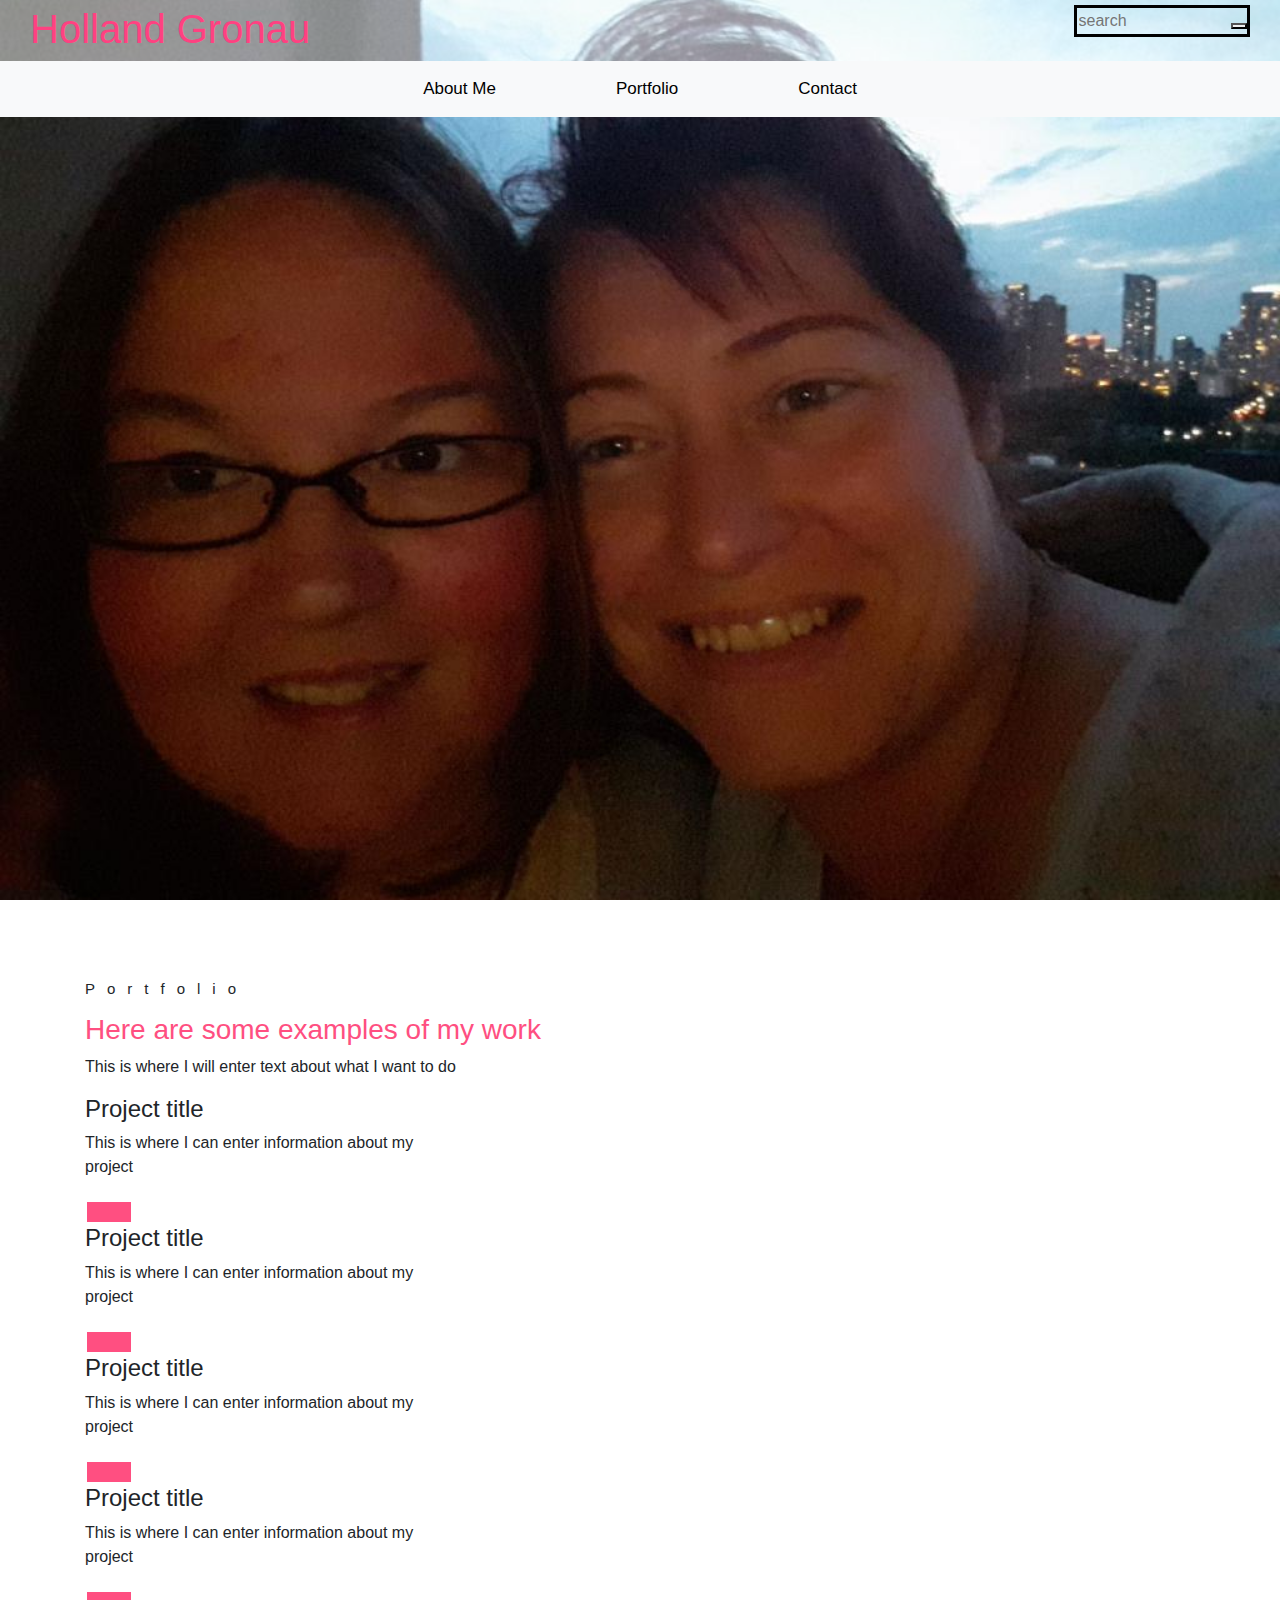
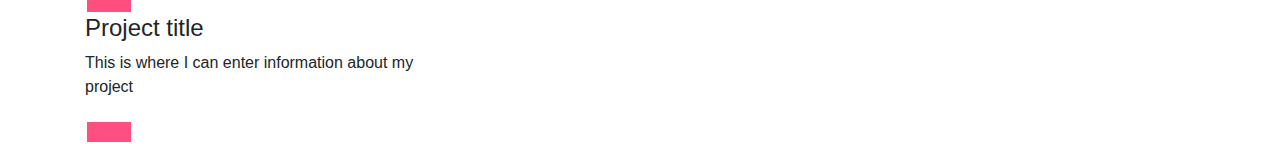
==== index.html @ 2a75874a "Day one of coding" ====
<!DOCTYPE html>
<html>
<head>
    <meta charset="UTF-8">
    <meta name="viewport" content="width=device-width, initial-scale=1.0">
    <title>Holland Gronau</title>
    <link rel="reset" href="/assets/css/reset.css">
    <link rel="stylesheet" href="https://stackpath.bootstrapcdn.com/bootstrap/4.3.1/css/bootstrap.min.css" integrity="sha384-ggOyR0iXCbMQv3Xipma34MD+dH/1fQ784/j6cY/iJTQUOhcWr7x9JvoRxT2MZw1T" crossorigin="anonymous">
    <link rel="stylesheet" href="https://use.fontawesome.com/releases/v5.7.2/css/all.css" integrity="sha384-fnmOCqbTlWIlj8LyTjo7mOUStjsKC4pOpQbqyi7RrhN7udi9RwhKkMHpvLbHG9Sr" crossorigin="anonymous">
    <link rel="stylesheet" href="./assets/css/style.css">
    <!-- <link rel="stylesheet" href="./assets/css/flexslider.css"> -->
</head>
<body>
    <div class="banner">
        <header>
            <div class="hat">
                <h1><i class="fas fa-graduation-cap"></i><span class="title-color">Holland Gronau</span></h1>
            </div>
            <div class="search_my">
                    <form>
                        <input type="search" class="search1" placeholder="search">
                        <button class="button1" type="submit"><i class="fas fa-search"></i></button>
                    </form>
            </div>
<!-- Clear Fix for search bar -->
            <div class="clearfix"></div>
        </header>
        <div class="nav1">
        <nav class="navbar navbar-expand-lg navbar-light bg-light">
                
                <button class="navbar-toggler" type="button" data-toggle="collapse" data-target="#navbarSupportedContent" aria-controls="navbarSupportedContent" aria-expanded="false" aria-label="Toggle navigation">
                  <span class="navbar-toggler-icon"></span>
                </button>
              
            <div class="collapse navbar-collapse" id="navbarSupportedContent">
                <ul class="navbar-nav m-auto">
                    <li class="nav-item">
                      <a class="nav-link" href="#">About Me</a>
                    </li>
                    <li class="nav-item">
                        <a class="nav-link" href="#">Portfolio</a>
                    </li>
                    <li class="nav-item">
                        <a class="nav-link" href="#">Contact</a>
                    </li>
                </ul> 
            </div>
        </nav>
    </div>
<!-- Flexslider Plug-in -->
        <!-- <div class="container slider">
            <div class="flexslider">
                <ul class="slides">
                    <li class="flex-caption">
                        <p>This is my example caption 1</p>
                        <button type="button" class="more-btn" data-toggle="modal" data-target="#exampleModal">
                                Launch demo modal
                        </button>
                    </li>
                    <li class="flex-caption">
                        <p>This is my example caption 2</p>
                        <button type="button" class="more-btn" data-toggle="modal" data-target="#exampleModal">
                                Launch demo modal
                        </button>
                    </li>
                    <li class="flex-caption">
                        <p>This is my example caption 3</p>
                        <button type="button" class="more-btn" data-toggle="modal" data-target="#exampleModal">
                                Launch demo modal
                        </button>
                    </li>
                </ul>
            </div> -->
<!-- Models -->
    <!-- <div class="modal fade" id="exampleModal" tabindex="-1" role="dialog" aria-labelledby="exampleModalLabel" aria-hidden="true">
        <div class="modal-dialog" role="document">
          <div class="modal-content">
            <div class="modal-header">
              <h5 class="modal-title" id="exampleModalLabel">My modal</h5>
                <span aria-hidden="true">&times;</span>
              </button>
            </div>
                <div class="modal-body">
                    <img class="modal-image" src="./assets/photos/skyline.jpg" height="80px", width="80px">
                </div>
            </div>
          </div>
        </div>
      </div> -->
    </div>

    <div class="container">
        <div class="portfolio">
            <h1>Portfolio</h1>            
            <h3>Here are some examples of my work</h3>
            <p<>This is where I will enter text about what I want to do</p>

            <div class="row">
                <div class="col-md-4 crl1 about_grid">
                    <h4>Project title</h4>
                    <p>This is where I can enter information about my project</p>
                    <button type="button" class="more-btn" data-toggle="modal" data-target="#exampleModal"></button>
                </div>
            </div>

            <div class="row">
                    <div class="col-md-4 crl1 about_grid">
                        <h4>Project title</h4>
                        <p>This is where I can enter information about my project</p>
                        <button type="button" class="more-btn" data-toggle="modal" data-target="#exampleModal"></button>
                    </div>
                </div>

                <div class="row">
                        <div class="col-md-4 crl1 about_grid">
                            <h4>Project title</h4>
                            <p>This is where I can enter information about my project</p>
                            <button type="button" class="more-btn" data-toggle="modal" data-target="#exampleModal"></button>
                        </div>
                    </div>

                    <div class="row">
                            <div class="col-md-4 crl1 about_grid">
                                <h4>Project title</h4>
                                <p>This is where I can enter information about my project</p>
                                <button type="button" class="more-btn" data-toggle="modal" data-target="#exampleModal"></button>
                            </div>
                        </div>

                        <div class="row">
                                <div class="col-md-4 crl1 about_grid">
                                    <h4>Project title</h4>
                                    <p>This is where I can enter information about my project</p>
                                    <button type="button" class="more-btn" data-toggle="modal" data-target="#exampleModal"></button>
                                </div>
                            </div>
        </div>
    </div>

    </div>
    <script type="text/javascript" src="https://cdnjs.cloudflare.com/ajax/libs/jquery/3.2.1/jquery.min.js"></script>
    <script src="https://code.jquery.com/jquery-3.2.1.slim.min.js" integrity="sha384-KJ3o2DKtIkvYIK3UENzmM7KCkRr/rE9/Qpg6aAZGJwFDMVNA/GpGFF93hXpG5KkN" crossorigin="anonymous"></script>
    <script src="https://cdnjs.cloudflare.com/ajax/libs/popper.js/1.12.9/umd/popper.min.js" integrity="sha384-ApNbgh9B+Y1QKtv3Rn7W3mgPxhU9K/ScQsAP7hUibX39j7fakFPskvXusvfa0b4Q" crossorigin="anonymous"></script>
    <script src="https://maxcdn.bootstrapcdn.com/bootstrap/4.0.0/js/bootstrap.min.js" integrity="sha384-JZR6Spejh4U02d8jOt6vLEHfe/JQGiRRSQQxSfFWpi1MquVdAyjUar5+76PVCmYl" crossorigin="anonymous"></script>
    <script src="./assets/js/jquery.flexslider.js"></script>
    <script>
        // Slider
    // $(function(){
    //     SyntaxHighlighter.all();
    // });
    // $(window).load(function(){
    //     $('.flexslider').flexslider({
    //         animation: "slide",
    //         start: function(slider){
    //             $('body').removeClass('loading');
    //         }
    //     });
    // });
    </script>
</body>
</html>
---- assets/css/style.css ----
/* Professional Portfolio */
body {
    margin: 0;
    padding:0;
}
.banner {
    background: url(../photos/backgroundMe.jpg) no-repeat center;
    background-size: cover;
    height: 100vh;
    color: white;
    position: relative;
}
header {
    padding: 5px 30px 0px;
    background-color: rgb(255,255,255,0.5);
}
.hat {
    float: left;
    display: inline-block;
}
.title-color {
    color: #ff4181;
}
.search_my {
    float: right;
    border: 3px black solid;
}
.search1 {
    border: none;
    background-color: none;
    width: 150px;
    background-color: transparent;
}
.button {
    color: white;
    background-color:black;
    border: none;
    height: 40px;
    width: 40px;
}
.nav1 {
    background-color: #f8f9fa;
}
.navbar {
    padding: 0px;
}
.navbar-nav li {
    z-index: 1;
}
.navbar-nav li a{
    font-size: 17px;
    padding: 15px 60px!important;
}
.navbar-nav li a:hover {
    border-right: 3px solid #ff4f81;
    border-left: 3px solid #ff4f81;
    transition: 0.5s all;
}
.navbar-light .navbar-nav .nav-link {
    color: black;
}
/* .slider {
    position: absolute;
    top: 50%;
    left: 50%;
    transform: translate(-50%, -50%);
}
.flex-caption {
    padding: 2%;
    left: 0;
    color: white;
    font-size: 20px;
    text-align: center;
} */
.more-btn {
    font-size: 14px;
    color: white;
    font-weight: 600;
    text-decoration: none;
    text-transform: uppercase;
    letter-spacing: 2px;
    background: #ff4f81;
    padding: 10px 22px;
    border: 2px solid white;
}
.more-btn:hover {
    color: black;
    background: white;

}
/* .model-body img {
    width: 100%;
} */
.portfolio {
    margin-top: 80px;
}
.portfolio h1 {
    letter-spacing: 12px;
    margin-bottom: 15px;
    font-size: 15px;
}
.portfolio h3 {
    color: #ff4f81;
}
@media(max-width: 1200px) {
    .navbar-nav li {
        font-size: 15px;
    }
}
@media(max-width: 992px) {
    .navbar-toggler {
        margin: 10px 0px 10px 30px;
        background-color: #ff4f81;
    }
    .navbar-toggler:hover, .navbar-toggler:focus {
        background-color: white;
        border-color: #ff4f81;
    }
    .navbar-light {
        background-color: white; 
    }
    .navbar-nav li a {
        text-align: center;
        background-color: aliceblue;
    }
    .navbar-nav li a:hover {
        background-color: #ff4f81;
    }
}
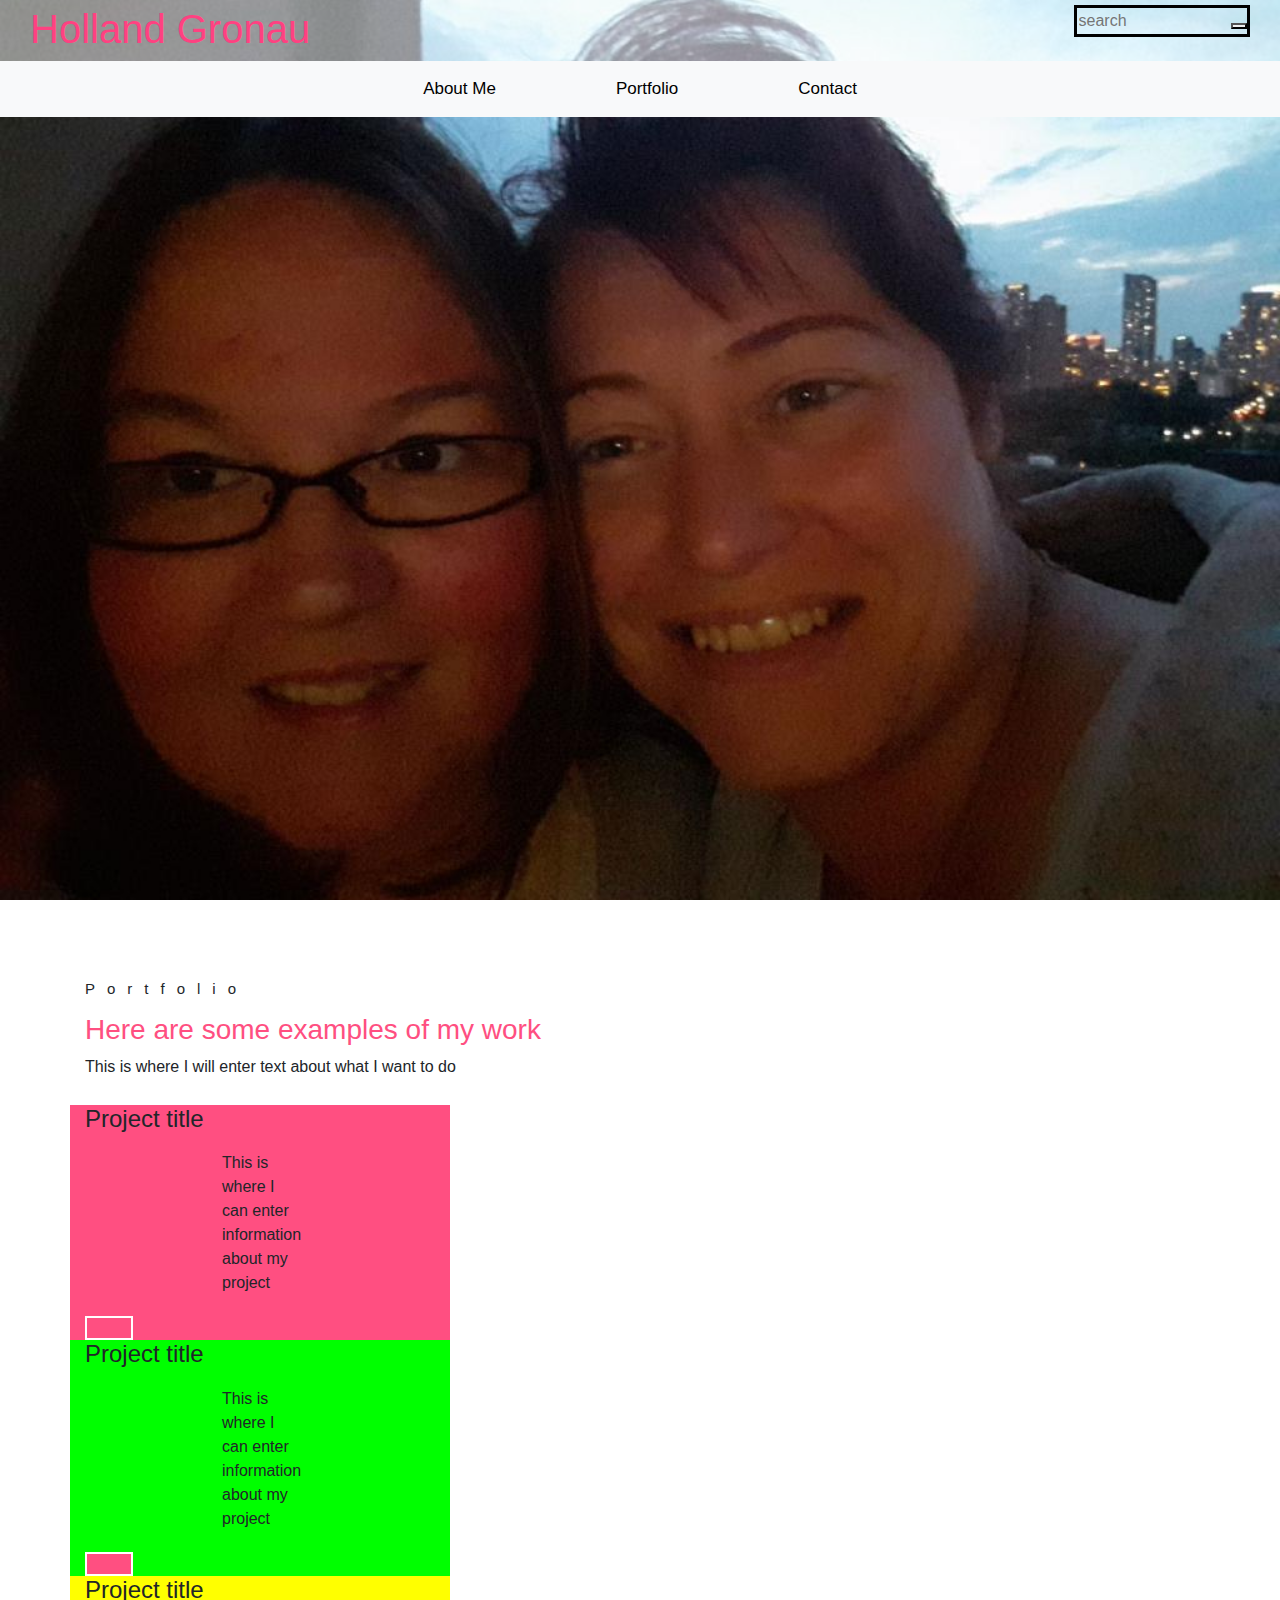
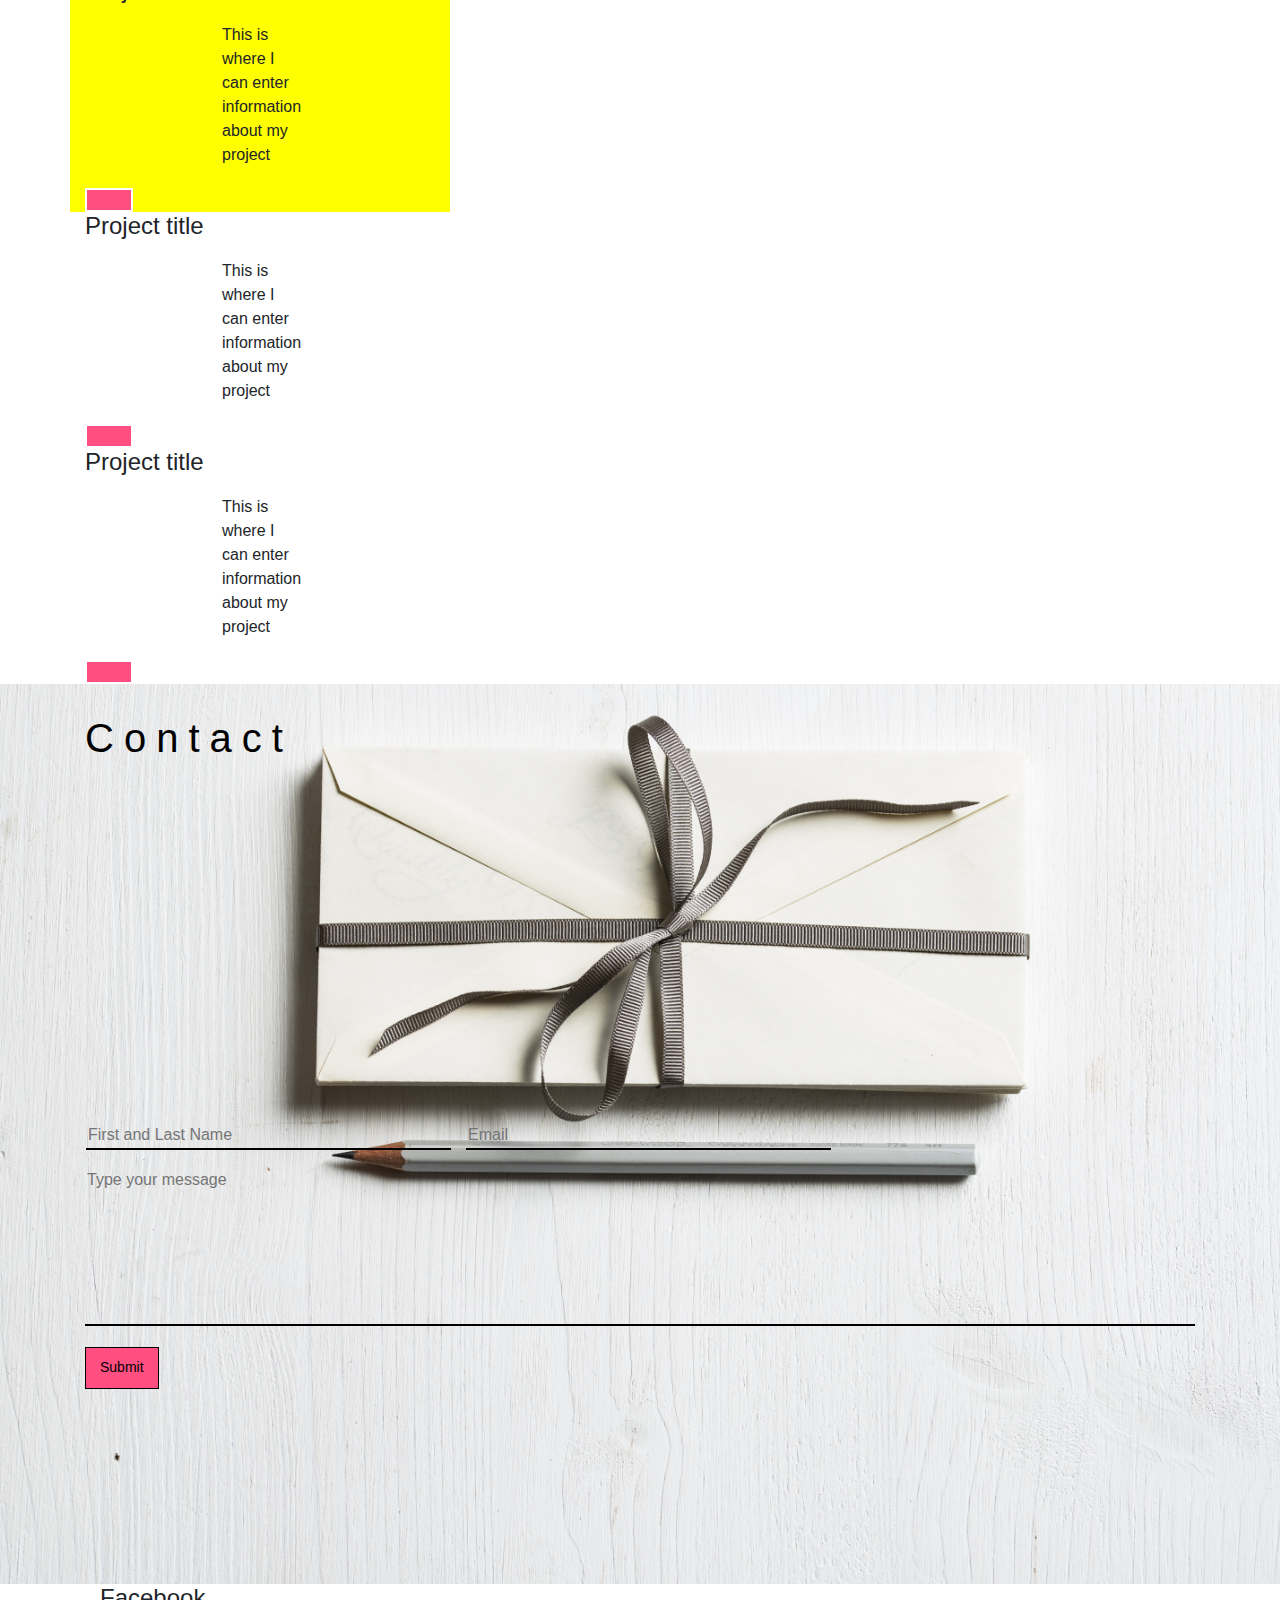
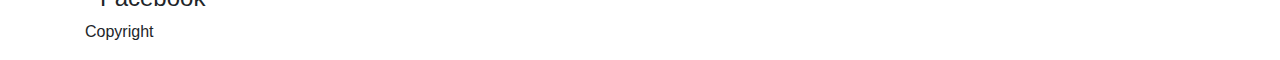
==== commit 4dc94044: "Changes made to HTML, CSS and other files." ====
--- a/index.html
+++ b/index.html
@@ -8,10 +8,9 @@
     <link rel="stylesheet" href="https://stackpath.bootstrapcdn.com/bootstrap/4.3.1/css/bootstrap.min.css" integrity="sha384-ggOyR0iXCbMQv3Xipma34MD+dH/1fQ784/j6cY/iJTQUOhcWr7x9JvoRxT2MZw1T" crossorigin="anonymous">
     <link rel="stylesheet" href="https://use.fontawesome.com/releases/v5.7.2/css/all.css" integrity="sha384-fnmOCqbTlWIlj8LyTjo7mOUStjsKC4pOpQbqyi7RrhN7udi9RwhKkMHpvLbHG9Sr" crossorigin="anonymous">
     <link rel="stylesheet" href="./assets/css/style.css">
-    <!-- <link rel="stylesheet" href="./assets/css/flexslider.css"> -->
 </head>
 <body>
-    <div class="banner">
+    <div class="banner" id="about">
         <header>
             <div class="hat">
                 <h1><i class="fas fa-graduation-cap"></i><span class="title-color">Holland Gronau</span></h1>
@@ -35,62 +34,23 @@
             <div class="collapse navbar-collapse" id="navbarSupportedContent">
                 <ul class="navbar-nav m-auto">
                     <li class="nav-item">
-                      <a class="nav-link" href="#">About Me</a>
+                      <a class="nav-link" href="#about">About Me</a>
                     </li>
                     <li class="nav-item">
-                        <a class="nav-link" href="#">Portfolio</a>
+                        <a class="nav-link" href="#portfolio">Portfolio</a>
                     </li>
                     <li class="nav-item">
-                        <a class="nav-link" href="#">Contact</a>
+                        <a class="nav-link" href="#contact">Contact</a>
                     </li>
                 </ul> 
             </div>
         </nav>
     </div>
-<!-- Flexslider Plug-in -->
-        <!-- <div class="container slider">
-            <div class="flexslider">
-                <ul class="slides">
-                    <li class="flex-caption">
-                        <p>This is my example caption 1</p>
-                        <button type="button" class="more-btn" data-toggle="modal" data-target="#exampleModal">
-                                Launch demo modal
-                        </button>
-                    </li>
-                    <li class="flex-caption">
-                        <p>This is my example caption 2</p>
-                        <button type="button" class="more-btn" data-toggle="modal" data-target="#exampleModal">
-                                Launch demo modal
-                        </button>
-                    </li>
-                    <li class="flex-caption">
-                        <p>This is my example caption 3</p>
-                        <button type="button" class="more-btn" data-toggle="modal" data-target="#exampleModal">
-                                Launch demo modal
-                        </button>
-                    </li>
-                </ul>
-            </div> -->
-<!-- Models -->
-    <!-- <div class="modal fade" id="exampleModal" tabindex="-1" role="dialog" aria-labelledby="exampleModalLabel" aria-hidden="true">
-        <div class="modal-dialog" role="document">
-          <div class="modal-content">
-            <div class="modal-header">
-              <h5 class="modal-title" id="exampleModalLabel">My modal</h5>
-                <span aria-hidden="true">&times;</span>
-              </button>
-            </div>
-                <div class="modal-body">
-                    <img class="modal-image" src="./assets/photos/skyline.jpg" height="80px", width="80px">
-                </div>
-            </div>
-          </div>
-        </div>
-      </div> -->
+
     </div>
 
     <div class="container">
-        <div class="portfolio">
+        <div class="portfolio" id="portfolio">
             <h1>Portfolio</h1>            
             <h3>Here are some examples of my work</h3>
             <p<>This is where I will enter text about what I want to do</p>
@@ -104,7 +64,7 @@
             </div>
 
             <div class="row">
-                    <div class="col-md-4 crl1 about_grid">
+                    <div class="col-md-4 crl2 about_grid">
                         <h4>Project title</h4>
                         <p>This is where I can enter information about my project</p>
                         <button type="button" class="more-btn" data-toggle="modal" data-target="#exampleModal"></button>
@@ -112,7 +72,7 @@
                 </div>
 
                 <div class="row">
-                        <div class="col-md-4 crl1 about_grid">
+                        <div class="col-md-4 crl3 about_grid">
                             <h4>Project title</h4>
                             <p>This is where I can enter information about my project</p>
                             <button type="button" class="more-btn" data-toggle="modal" data-target="#exampleModal"></button>
@@ -120,7 +80,7 @@
                     </div>
 
                     <div class="row">
-                            <div class="col-md-4 crl1 about_grid">
+                            <div class="col-md-4 crl4 about_grid">
                                 <h4>Project title</h4>
                                 <p>This is where I can enter information about my project</p>
                                 <button type="button" class="more-btn" data-toggle="modal" data-target="#exampleModal"></button>
@@ -128,7 +88,7 @@
                         </div>
 
                         <div class="row">
-                                <div class="col-md-4 crl1 about_grid">
+                                <div class="col-md-4 crl5 about_grid">
                                     <h4>Project title</h4>
                                     <p>This is where I can enter information about my project</p>
                                     <button type="button" class="more-btn" data-toggle="modal" data-target="#exampleModal"></button>
@@ -136,26 +96,79 @@
                             </div>
         </div>
     </div>
+ </div>
 
+ <div class="inform" id="contact">
+    <div class="container">
+        <h1>Contact</h1>
+        <div class="inform_form">
+            <form action="#" method="post">
+                <div class="row">
+                    
+                    <div class="col-sm-4 col-md-4 form-left">
+                        <input type="text" name="name" placeholder="First and Last Name" required="">
+                    </div>
+                    
+                    <div class="col-sm-4 col-md-4 form-left">
+                        <input type="email" name="email" placeholder="Email" required="">
+                    </div>
+                    
+                </div>
+                <!-- <div class="clearfix">     -->
+                </div>
+                <textarea name="message" placeholder="Type your message" required=""></textarea>
+                <input type="submit" value="Submit">
+            </form>
+        </div>
     </div>
+ </div>
+ <footer>
+     <div class="container">
+         <div class="row">
+             <div class="col-md-4 three-col">
+                    
+                 <div class="col-md-4 mid-row">
+                     <h4>Facebook</h4>
+                     <a href="#"><i class="fab fa-facebook-f"></i></a>
+                     <!-- <a href="#"><i class="fas fa-facebook-f"></i></a>
+                     <a href="#"><i class="fas fa-facebook-f"></i></a> -->
+                 </div>
+                 <p>Copyright</p>
+                 
+         </div>
+     </div>
+ </footer>
+ <a href="#" id="back-to-top" title="Back to top"></a>
+ 
     <script type="text/javascript" src="https://cdnjs.cloudflare.com/ajax/libs/jquery/3.2.1/jquery.min.js"></script>
+    <script>
+    $(window).load(function(){
+        if ($('#back-to-top').length) {
+            var scrollTrigger = 100,
+            backToTop = function () {
+                var scrollTop = $(window).scrollTop();
+                if (scrollTop > scrollTrigger) {
+                    $('back-to-top').addClass('show');
+                } else {
+                    $('#back-to-top').removeClass('show');
+                }
+            };
+            backToTop();
+            $(window).on('scroll', function () {
+                backToTop();
+            });
+            $('#back-to-top').on('click', function(e) {
+                e.preventDefault();
+                $('html,body').animate({
+                    scrollTop: 0
+                }, 700);
+            });
+    }
+    });
+    </script>
     <script src="https://code.jquery.com/jquery-3.2.1.slim.min.js" integrity="sha384-KJ3o2DKtIkvYIK3UENzmM7KCkRr/rE9/Qpg6aAZGJwFDMVNA/GpGFF93hXpG5KkN" crossorigin="anonymous"></script>
     <script src="https://cdnjs.cloudflare.com/ajax/libs/popper.js/1.12.9/umd/popper.min.js" integrity="sha384-ApNbgh9B+Y1QKtv3Rn7W3mgPxhU9K/ScQsAP7hUibX39j7fakFPskvXusvfa0b4Q" crossorigin="anonymous"></script>
     <script src="https://maxcdn.bootstrapcdn.com/bootstrap/4.0.0/js/bootstrap.min.js" integrity="sha384-JZR6Spejh4U02d8jOt6vLEHfe/JQGiRRSQQxSfFWpi1MquVdAyjUar5+76PVCmYl" crossorigin="anonymous"></script>
-    <script src="./assets/js/jquery.flexslider.js"></script>
-    <script>
-        // Slider
-    // $(function(){
-    //     SyntaxHighlighter.all();
-    // });
-    // $(window).load(function(){
-    //     $('.flexslider').flexslider({
-    //         animation: "slide",
-    //         start: function(slider){
-    //             $('body').removeClass('loading');
-    //         }
-    //     });
-    // });
-    </script>
+    
 </body>
 </html>--- a/assets/css/style.css
+++ b/assets/css/style.css
@@ -88,9 +88,6 @@
     background: white;
 
 }
-/* .model-body img {
-    width: 100%;
-} */
 .portfolio {
     margin-top: 80px;
 }
@@ -102,6 +99,120 @@
 .portfolio h3 {
     color: #ff4f81;
 }
+.portfolio p {
+    padding: 10px 137px 0px;
+}
+.crl1 {
+    background-color: #ff4f81;
+}
+.crl2 {
+    background-color: #00ff00;
+}
+.crl3 {
+    background-color: yellow;
+}
+.portfolio_grid {
+    text-align: center;
+    padding: 30px;
+    transition: 0.5s all;
+}
+.portfolio_grid h4 {
+    color: #ff4f81;
+}
+.portfolio_grid p {
+    padding:0px;
+    color: black;
+    margin-bottom: 25px;
+}
+.portfolio_grid:hover {
+    box-shadow: 2px 15px 70px 2px rbg(0,0,0, 0.75);
+}
+.inform {
+    background: url(../photos/contact.jpg) 0px 0px;
+    height: 100vh;
+    background-size: cover;
+    padding-top: 30px;
+    padding-bottom: 30px;
+    color: black;
+}
+.inform h1 {
+    color: black;
+    letter-spacing: 10px;
+    text-align: left;
+}
+.inform_form {
+    width: 100%;
+    margin: 0 auto;
+    text-align: center;
+}
+.form-left {
+    padding-left: 0px;
+}
+.inform input[type="text"], input[type="email"] {
+    resize: none;
+    width: 100%;
+    color: black;
+    background: none;
+    outline: none;
+    font-size: 1em;
+    margin-top: 22rem;
+    margin-left: 1em;
+    margin-bottom: 1em;
+    border: none;
+    border-bottom: solid 2px black;
+    transition: all 0.5s ease-in-out;
+}
+.inform textarea {
+    resize: none;
+    width: 100%;
+    color: black;
+    background: none;
+    outline: none;
+    font-size: 1em;
+    padding: 0.6em, 1em;
+    min-height: 10em;
+    border: none;
+    border-bottom: solid 2px black;
+    transition: all 0.5s ease-in-out;
+}
+.inform input[type="submit"] {
+    outline: none;
+    color: black;
+    padding: 0.7em 1em;
+    font-size: 14px;
+    margin: 1em 0 0 0;
+    border: 1px solid black;
+    background: #ff4f81;
+    transition: 0.5s all;
+    
+}
+.inform input[type="submit"]:hover {
+    background: none;
+    color: black;
+    border: 1px solid black;
+}
+.inform input[type="text"]:hover, .inform input[type="text"]:focus, .inform input[type="email"]:hover, .inform input[type="email"]:focus, .inform textarea:hover, .inform textarea:focus {
+    border-color: #ff4f81;
+}
+#back-to-top {
+    position: fixed;
+    bottom: 40px;
+    right: 40px;
+    z-index: 9999;
+    width: 40px;
+    height: 40px;
+    text-align: center;
+    background: url(../photos/back.png) no-repeat 0px 0px;
+    color: #444;
+    cursor: pointer;
+    border: none;
+    text-decoration: none;
+    background-size: 40px;
+    opacity: 0;
+}
+#back-to-top.show {
+    opacity: 1;
+}
 @media(max-width: 1200px) {
     .navbar-nav li {
         font-size: 15px;
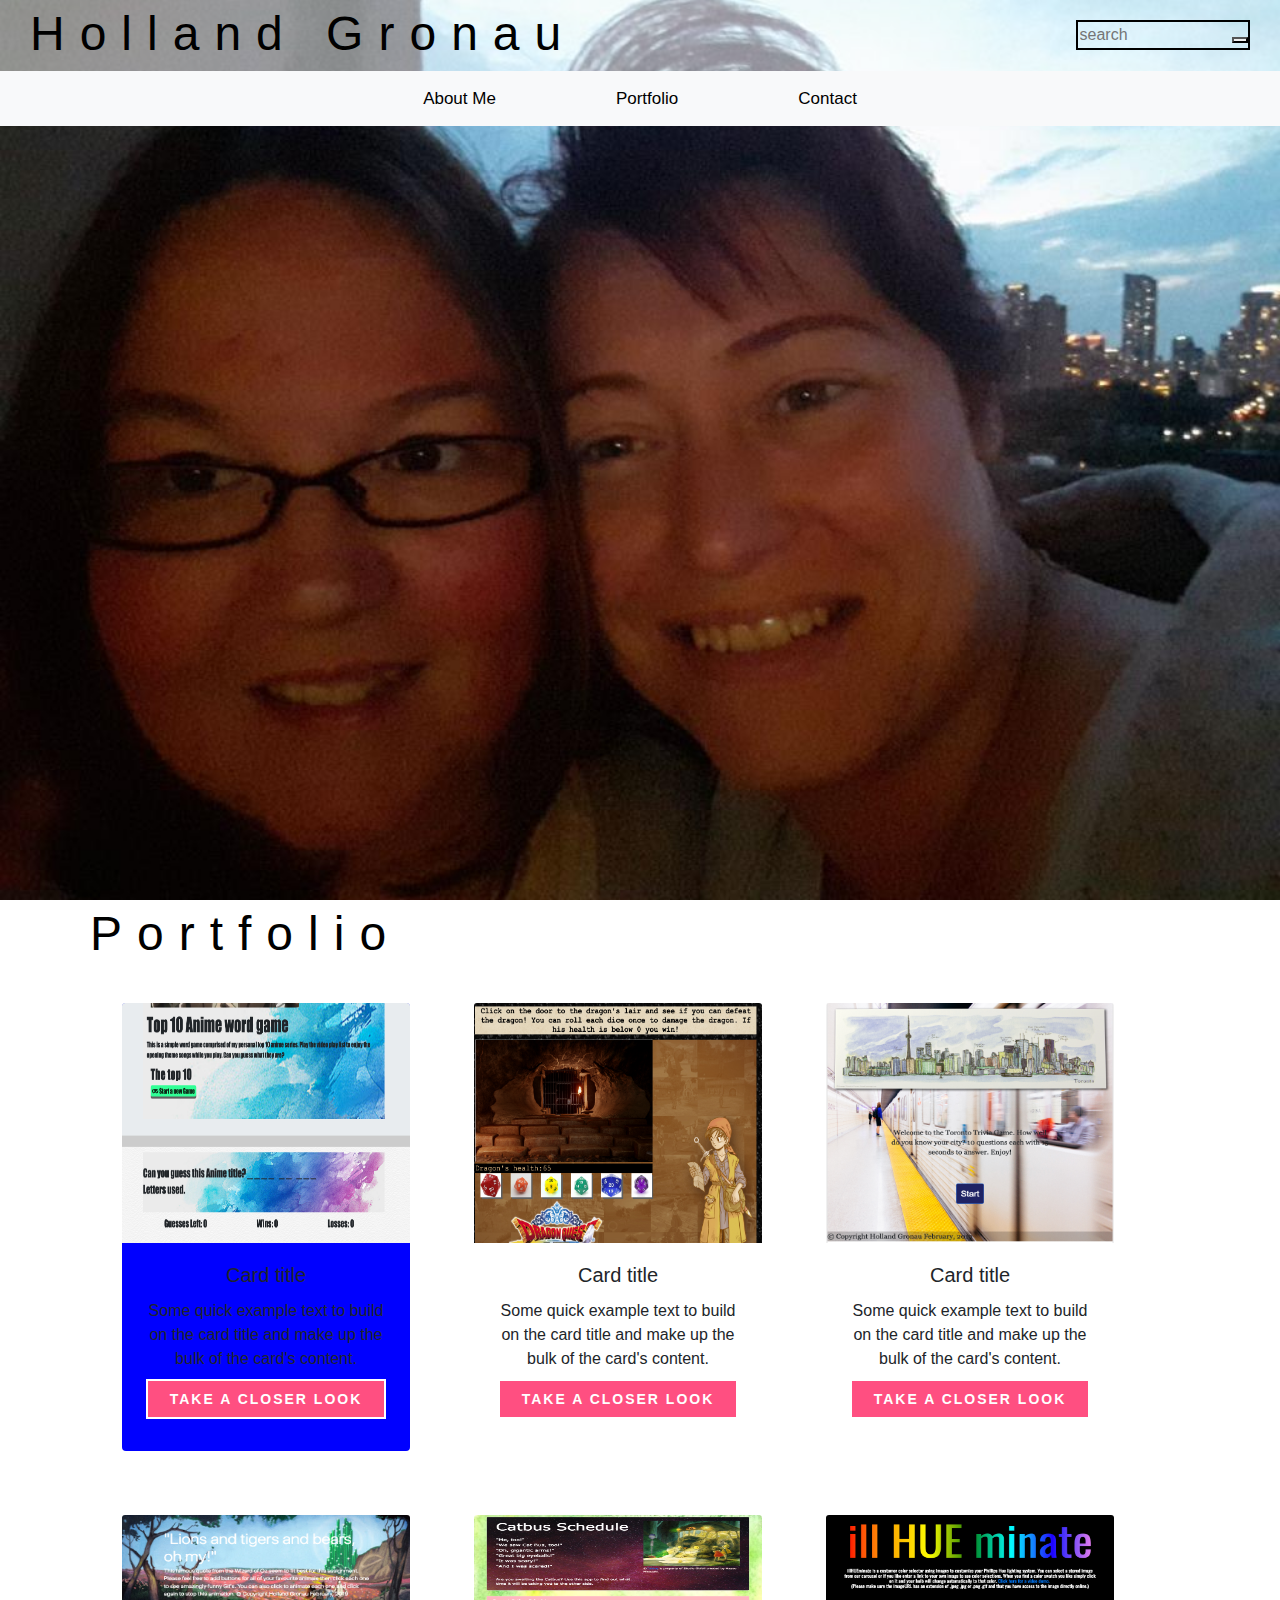
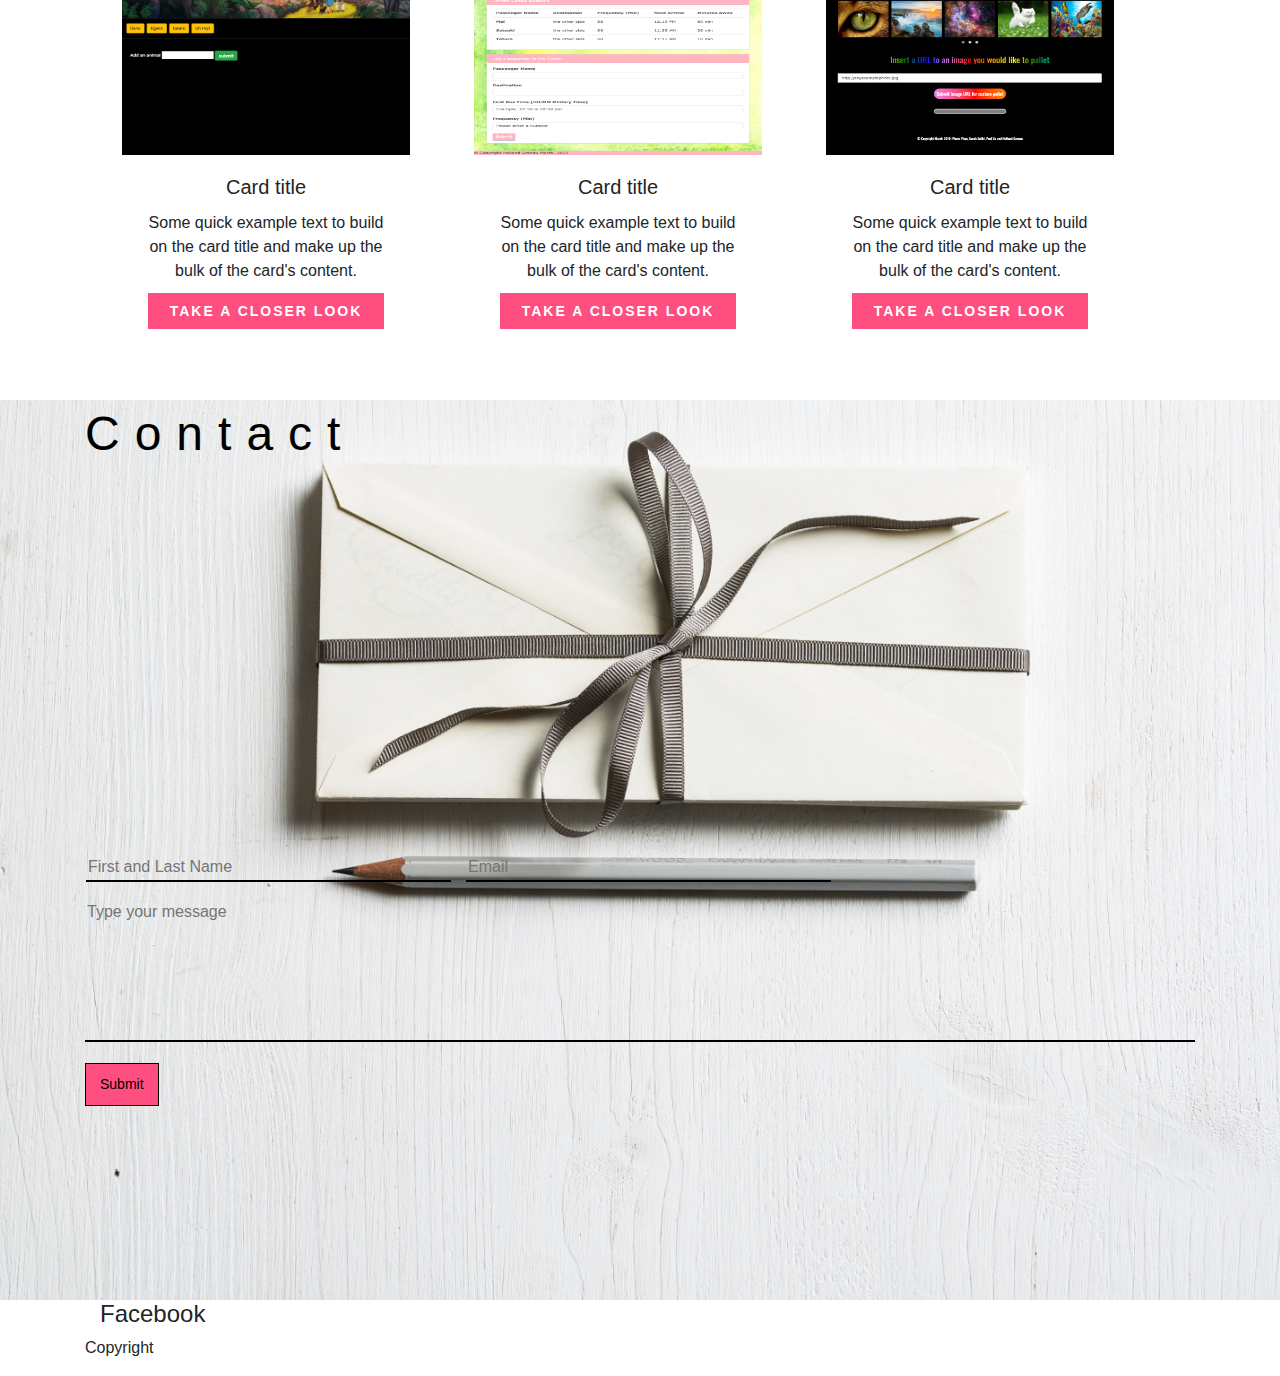
==== commit 87a4d778: "Cards added and style adjustments worked on." ====
--- a/index.html
+++ b/index.html
@@ -10,31 +10,31 @@
     <link rel="stylesheet" href="./assets/css/style.css">
 </head>
 <body>
-    <div class="banner" id="about">
+<!-- Navigation -->
+<div class="banner" id="about">
         <header>
-            <div class="hat">
-                <h1><i class="fas fa-graduation-cap"></i><span class="title-color">Holland Gronau</span></h1>
+            <div class="title">
+              <h1 class="section">Holland Gronau</h1>
             </div>
             <div class="search_my">
-                    <form>
-                        <input type="search" class="search1" placeholder="search">
-                        <button class="button1" type="submit"><i class="fas fa-search"></i></button>
-                    </form>
+                <form>
+                    <input type="search" class="search1" placeholder="search">
+                    <button class="button1" type="submit"><i class="fas fa-search"></i></button>
+                </form>
             </div>
-<!-- Clear Fix for search bar -->
+            <!-- Clear Fix for search bar -->
             <div class="clearfix"></div>
+            <!-- Clear Fix for search bar -->
         </header>
-        <div class="nav1">
+    <div class="nav1">
         <nav class="navbar navbar-expand-lg navbar-light bg-light">
-                
                 <button class="navbar-toggler" type="button" data-toggle="collapse" data-target="#navbarSupportedContent" aria-controls="navbarSupportedContent" aria-expanded="false" aria-label="Toggle navigation">
-                  <span class="navbar-toggler-icon"></span>
+                <span class="navbar-toggler-icon"></span>
                 </button>
-              
             <div class="collapse navbar-collapse" id="navbarSupportedContent">
-                <ul class="navbar-nav m-auto">
+                <ul class="navbar-nav m-auto">    
                     <li class="nav-item">
-                      <a class="nav-link" href="#about">About Me</a>
+                        <a class="nav-link" href="#about">About Me</a>
                     </li>
                     <li class="nav-item">
                         <a class="nav-link" href="#portfolio">Portfolio</a>
@@ -46,61 +46,76 @@
             </div>
         </nav>
     </div>
+</div>
+<!-- Navigation -->
 
-    </div>
+<!-- Portfolio -->
+<div class="container">
+    <div class="portfolio-grid" id="portfolio">
+        <h1 class="section">Portfolio</h1>            
 
-    <div class="container">
-        <div class="portfolio" id="portfolio">
-            <h1>Portfolio</h1>            
-            <h3>Here are some examples of my work</h3>
-            <p<>This is where I will enter text about what I want to do</p>
+        <div class="card" style="width: 18rem;" id="card1">
+            <img src="./assets/photos/wordgame.png" class="card-img-top" alt="...">
+                <div class="card-body">
+                  <h5 class="card-title">Card title</h5>
+                  <p class="card-text">Some quick example text to build on the card title and make up the bulk of the card's content.</p>
+                  <a href="https://otakutoronto.github.io/Word-Game/" class="more-btn">Take a closer look</a>
+                </div>
+        </div>
 
-            <div class="row">
-                <div class="col-md-4 crl1 about_grid">
-                    <h4>Project title</h4>
-                    <p>This is where I can enter information about my project</p>
-                    <button type="button" class="more-btn" data-toggle="modal" data-target="#exampleModal"></button>
+        <div class="card" style="width: 18rem;" id="card2">
+            <img src="./assets/photos/rpggame.png" class="card-img-top" alt="...">
+                <div class="card-body">
+                  <h5 class="card-title">Card title</h5>
+                  <p class="card-text">Some quick example text to build on the card title and make up the bulk of the card's content.</p>
+                  <a href="https://otakutoronto.github.io/unit4game/" class="more-btn">Take a closer look</a>
                 </div>
+        </div>
+
+        <div class="card" style="width: 18rem;" id="card3">
+            <img src="./assets/photos/triviagame.png" class="card-img-top" alt="...">
+                <div class="card-body">
+                  <h5 class="card-title">Card title</h5>
+                  <p class="card-text">Some quick example text to build on the card title and make up the bulk of the card's content.</p>
+                  <a href="https://otakutoronto.github.io/TriviaGame/" class="more-btn">Take a closer look</a>
+                </div>
+        </div>
+
+        <div class="card" style="width: 18rem;" id="card4">
+            <img src="./assets/photos/giftastic.png" class="card-img-top" alt="...">
+                <div class="card-body">
+                  <h5 class="card-title">Card title</h5>
+                  <p class="card-text">Some quick example text to build on the card title and make up the bulk of the card's content.</p>
+                  <a href="https://otakutoronto.github.io/GifTastic/" class="more-btn">Take a closer look</a>
+                </div>
+        </div>
+
+        <div class="card" style="width: 18rem;" id="card5">
+            <img src="./assets/photos/catbus.png" class="card-img-top" alt="...">
+                <div class="card-body">
+                  <h5 class="card-title">Card title</h5>
+                  <p class="card-text">Some quick example text to build on the card title and make up the bulk of the card's content.</p>
+                  <a href="https://otakutoronto.github.io/CatBus/" class="more-btn">Take a closer look</a>
+                </div>
+        </div>
+
+        <div class="card" style="width: 18rem;" id="card6">
+            <img src="./assets/photos/illhueminate.png" class="card-img-top" alt="...">
+                <div class="card-body">
+                  <h5 class="card-title">Card title</h5>
+                  <p class="card-text">Some quick example text to build on the card title and make up the bulk of the card's content.</p>
+                  <a href="https://otakutoronto.github.io/illHUEminate/" class="more-btn">Take a closer look</a>
             </div>
-
-            <div class="row">
-                    <div class="col-md-4 crl2 about_grid">
-                        <h4>Project title</h4>
-                        <p>This is where I can enter information about my project</p>
-                        <button type="button" class="more-btn" data-toggle="modal" data-target="#exampleModal"></button>
-                    </div>
-                </div>
-
-                <div class="row">
-                        <div class="col-md-4 crl3 about_grid">
-                            <h4>Project title</h4>
-                            <p>This is where I can enter information about my project</p>
-                            <button type="button" class="more-btn" data-toggle="modal" data-target="#exampleModal"></button>
-                        </div>
-                    </div>
-
-                    <div class="row">
-                            <div class="col-md-4 crl4 about_grid">
-                                <h4>Project title</h4>
-                                <p>This is where I can enter information about my project</p>
-                                <button type="button" class="more-btn" data-toggle="modal" data-target="#exampleModal"></button>
-                            </div>
-                        </div>
-
-                        <div class="row">
-                                <div class="col-md-4 crl5 about_grid">
-                                    <h4>Project title</h4>
-                                    <p>This is where I can enter information about my project</p>
-                                    <button type="button" class="more-btn" data-toggle="modal" data-target="#exampleModal"></button>
-                                </div>
-                            </div>
         </div>
     </div>
- </div>
+</div>
 
- <div class="inform" id="contact">
+<!-- Portfolio -->
+
+<!-- Contact -->
+<div class="inform" id="contact">
     <div class="container">
-        <h1>Contact</h1>
+        <h1 class="section">Contact</h1>
         <div class="inform_form">
             <form action="#" method="post">
                 <div class="row">
@@ -122,6 +137,9 @@
         </div>
     </div>
  </div>
+ <!-- Contact -->
+
+ <!-- Footer and icons -->
  <footer>
      <div class="container">
          <div class="row">
@@ -139,7 +157,7 @@
      </div>
  </footer>
  <a href="#" id="back-to-top" title="Back to top"></a>
- 
+ <!-- Footer and icons -->
     <script type="text/javascript" src="https://cdnjs.cloudflare.com/ajax/libs/jquery/3.2.1/jquery.min.js"></script>
     <script>
     $(window).load(function(){
--- a/assets/css/style.css
+++ b/assets/css/style.css
@@ -2,6 +2,13 @@
 body {
     margin: 0;
     padding:0;
+}
+.section {
+    color: black;
+    font-size: 3em;
+    letter-spacing: 15px;
+    text-align: left;
+    width: 100%;
 }
 .banner {
     background: url(../photos/backgroundMe.jpg) no-repeat center;
@@ -14,16 +21,14 @@
     padding: 5px 30px 0px;
     background-color: rgb(255,255,255,0.5);
 }
-.hat {
+.title {
     float: left;
-    display: inline-block;
-}
-.title-color {
-    color: #ff4181;
+    display: inline;
 }
 .search_my {
     float: right;
-    border: 3px black solid;
+    margin-top: 15px;
+    border: 2px black solid;
 }
 .search1 {
     border: none;
@@ -59,19 +64,7 @@
 .navbar-light .navbar-nav .nav-link {
     color: black;
 }
-/* .slider {
-    position: absolute;
-    top: 50%;
-    left: 50%;
-    transform: translate(-50%, -50%);
-}
-.flex-caption {
-    padding: 2%;
-    left: 0;
-    color: white;
-    font-size: 20px;
-    text-align: center;
-} */
+/* Navigation Ends */
 .more-btn {
     font-size: 14px;
     color: white;
@@ -86,59 +79,40 @@
 .more-btn:hover {
     color: black;
     background: white;
-
 }
 .portfolio {
     margin-top: 80px;
 }
-.portfolio h1 {
-    letter-spacing: 12px;
-    margin-bottom: 15px;
-    font-size: 15px;
-}
-.portfolio h3 {
-    color: #ff4f81;
-}
-.portfolio p {
-    padding: 10px 137px 0px;
-}
-.crl1 {
-    background-color: #ff4f81;
-}
-.crl2 {
-    background-color: #00ff00;
-}
-.crl3 {
-    background-color: yellow;
-}
-.portfolio_grid {
+.card {
+    height: 28em;
+    border: none;
+    margin: 2em;
+}
+.card-img-top {
+    height: 15em;
+    width: 18em;
+}
+#card1 {
+    background-color: blue;
+}
+.portfolio-grid {
+    display: flex;
+    flex-wrap: wrap;
     text-align: center;
-    padding: 30px;
+    padding: 5px;
     transition: 0.5s all;
 }
-.portfolio_grid h4 {
-    color: #ff4f81;
-}
-.portfolio_grid p {
-    padding:0px;
-    color: black;
-    margin-bottom: 25px;
-}
-.portfolio_grid:hover {
+.portfolio-grid:hover {
     box-shadow: 2px 15px 70px 2px rbg(0,0,0, 0.75);
 }
+/* Portfolio Ends */
 .inform {
     background: url(../photos/contact.jpg) 0px 0px;
     height: 100vh;
     background-size: cover;
-    padding-top: 30px;
+    padding-top: 5px;
     padding-bottom: 30px;
     color: black;
-}
-.inform h1 {
-    color: black;
-    letter-spacing: 10px;
-    text-align: left;
 }
 .inform_form {
     width: 100%;
@@ -155,7 +129,7 @@
     background: none;
     outline: none;
     font-size: 1em;
-    margin-top: 22rem;
+    margin-top: 24rem;
     margin-left: 1em;
     margin-bottom: 1em;
     border: none;
@@ -170,7 +144,7 @@
     outline: none;
     font-size: 1em;
     padding: 0.6em, 1em;
-    min-height: 10em;
+    min-height: 9em;
     border: none;
     border-bottom: solid 2px black;
     transition: all 0.5s ease-in-out;
@@ -184,7 +158,6 @@
     border: 1px solid black;
     background: #ff4f81;
     transition: 0.5s all;
-    
 }
 .inform input[type="submit"]:hover {
     background: none;
@@ -194,6 +167,7 @@
 .inform input[type="text"]:hover, .inform input[type="text"]:focus, .inform input[type="email"]:hover, .inform input[type="email"]:focus, .inform textarea:hover, .inform textarea:focus {
     border-color: #ff4f81;
 }
+/* Contact ends */
 #back-to-top {
     position: fixed;
     bottom: 40px;
@@ -213,6 +187,7 @@
 #back-to-top.show {
     opacity: 1;
 }
+/* Footer Endes */
 @media(max-width: 1200px) {
     .navbar-nav li {
         font-size: 15px;
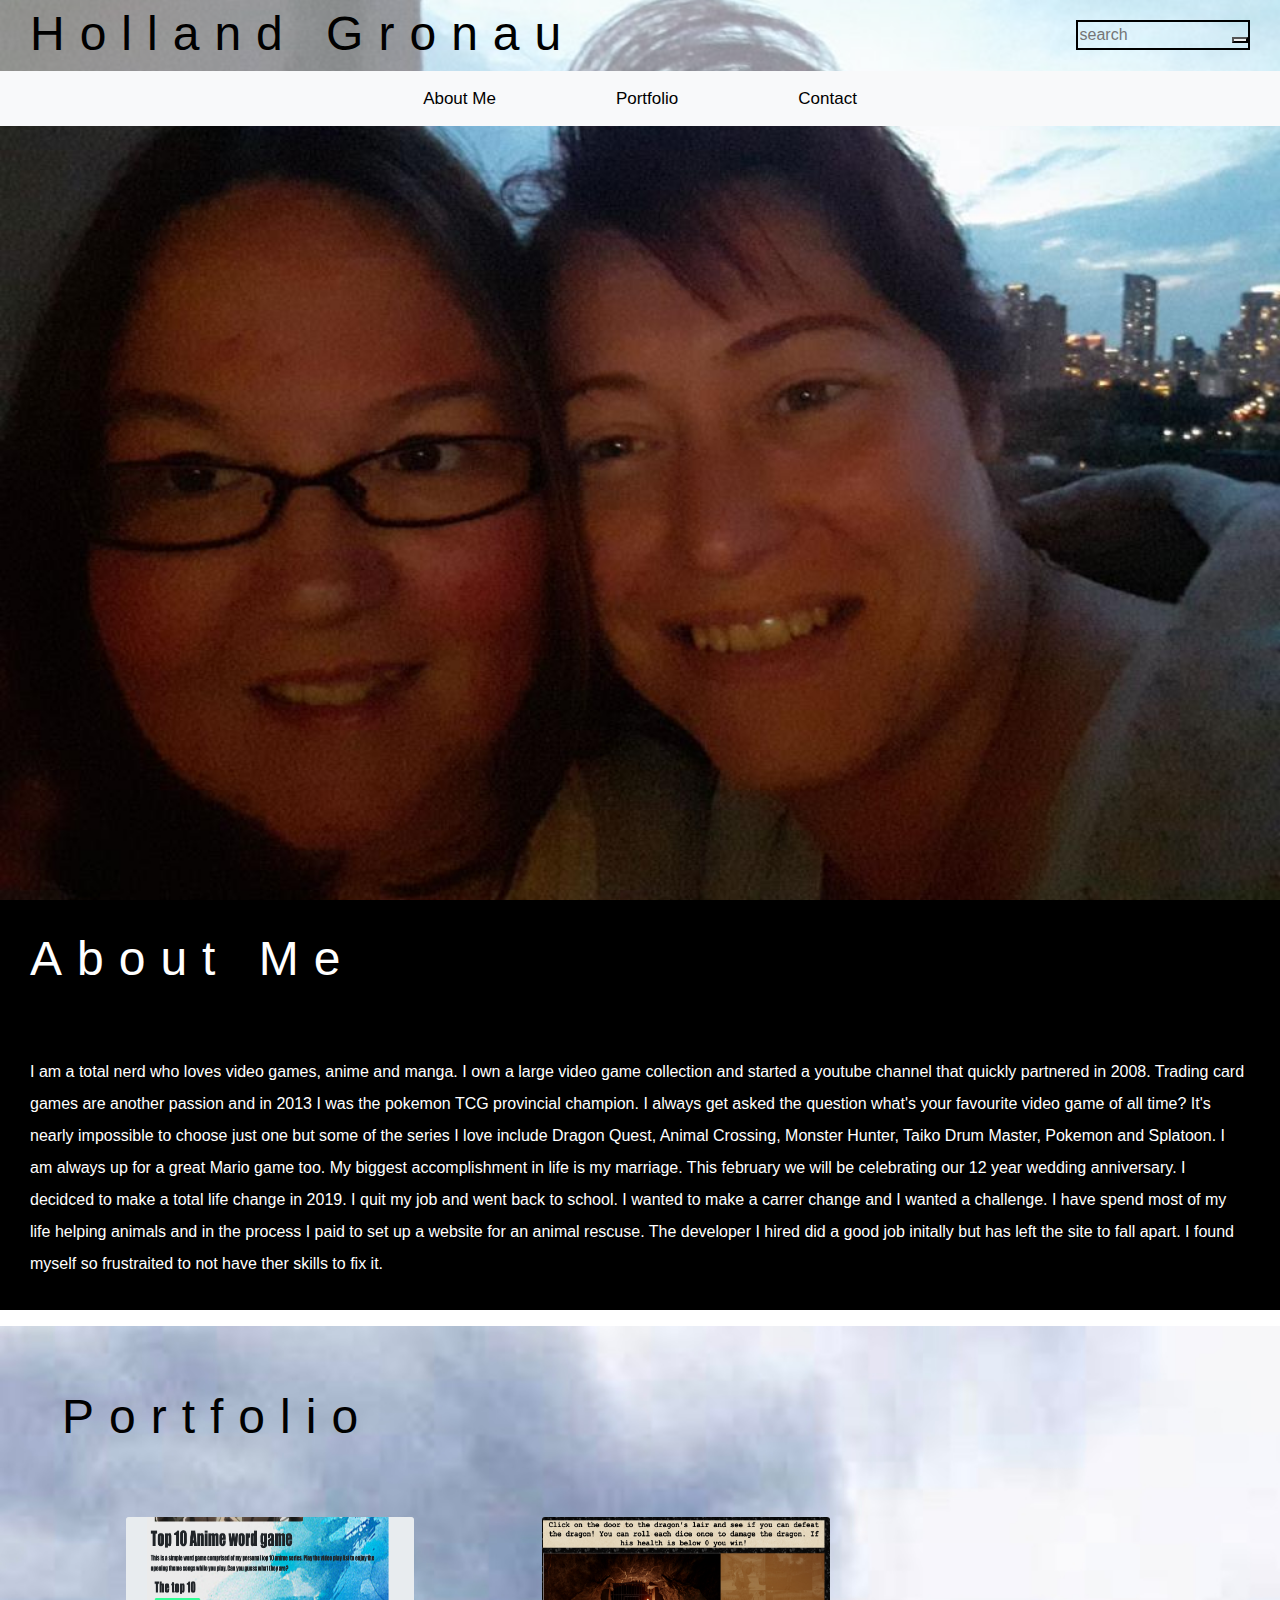
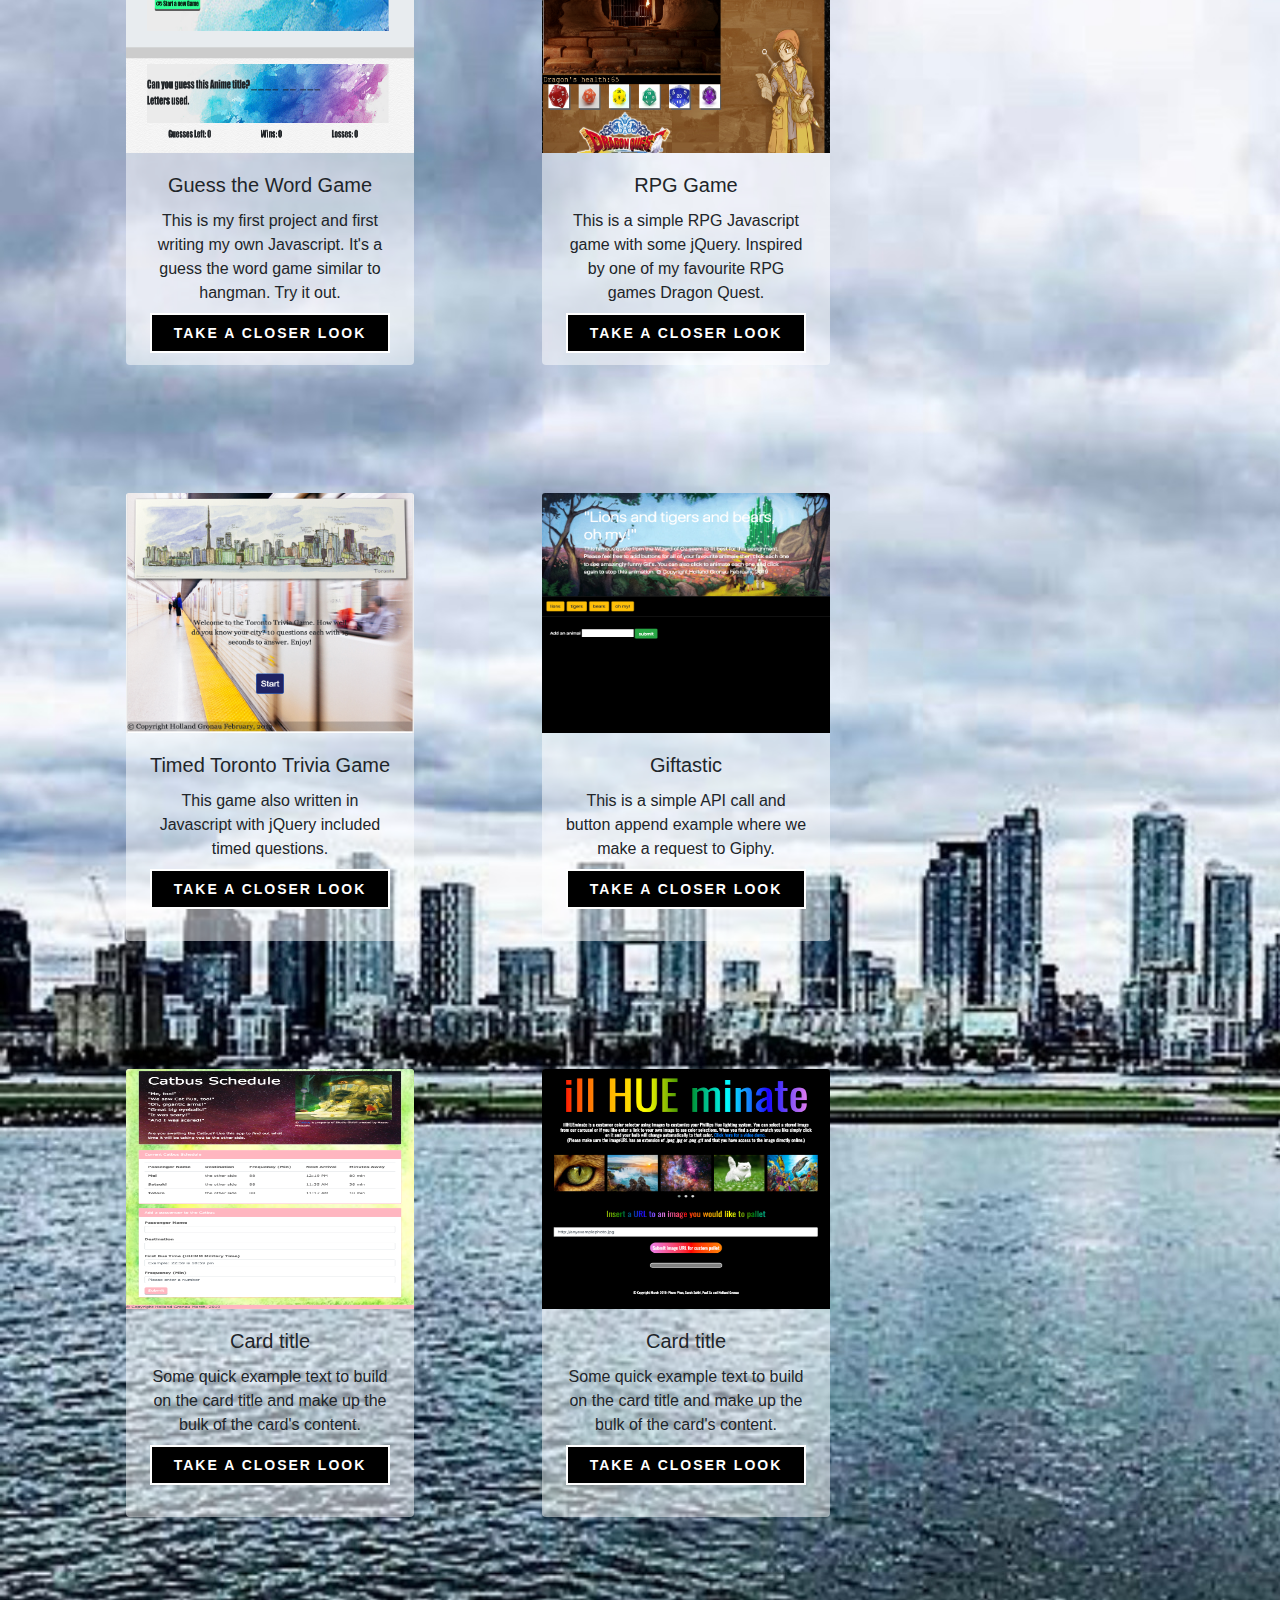
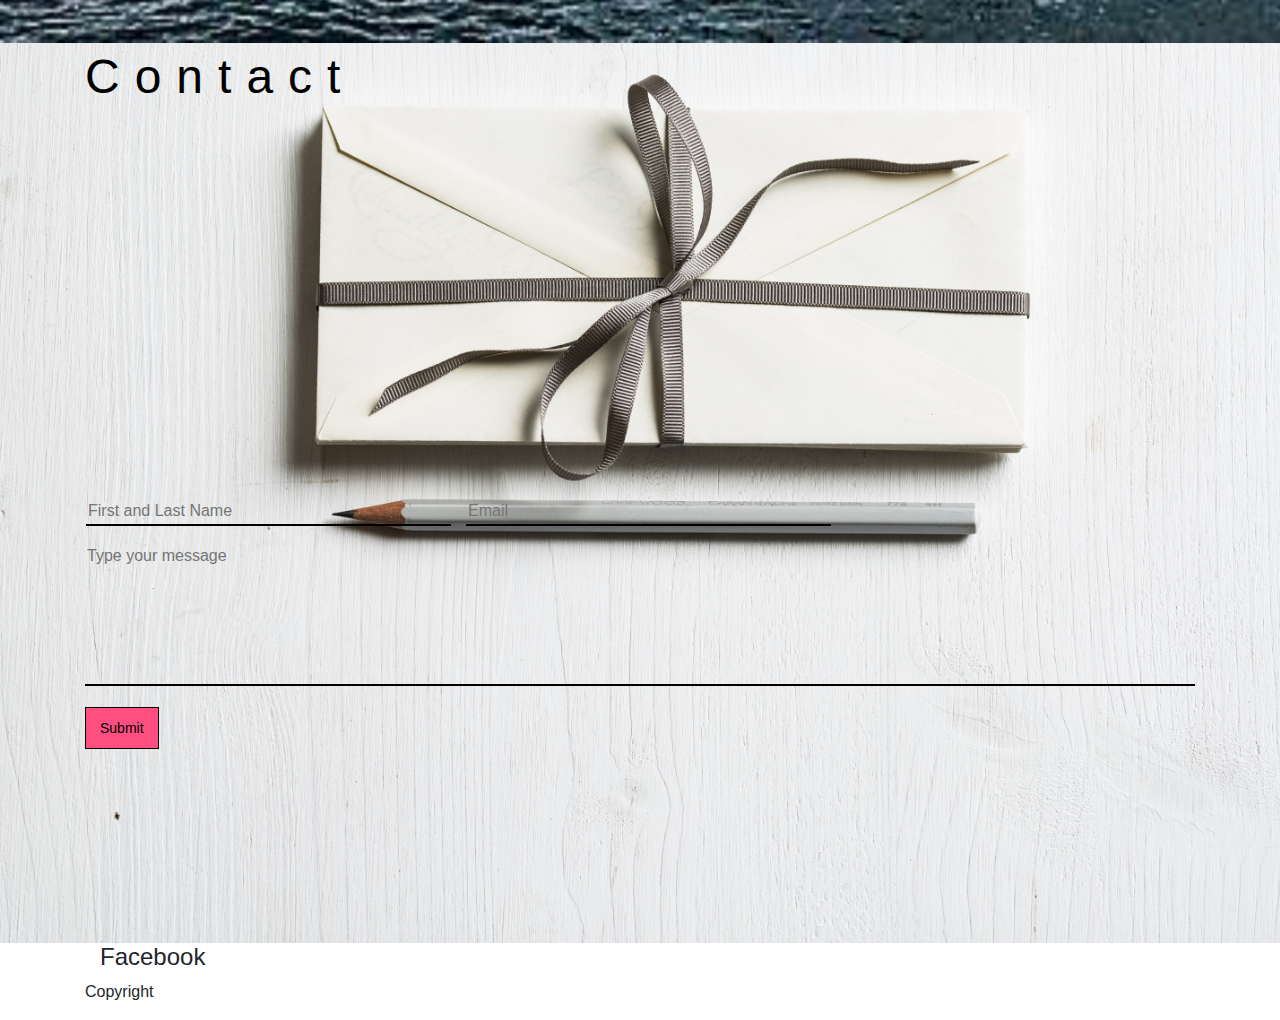
==== commit a85dd282: "About added, links and descriptions started and more CSS work done." ====
--- a/index.html
+++ b/index.html
@@ -34,7 +34,7 @@
             <div class="collapse navbar-collapse" id="navbarSupportedContent">
                 <ul class="navbar-nav m-auto">    
                     <li class="nav-item">
-                        <a class="nav-link" href="#about">About Me</a>
+                        <a class="nav-link" href="#aboutme">About Me</a>
                     </li>
                     <li class="nav-item">
                         <a class="nav-link" href="#portfolio">Portfolio</a>
@@ -49,16 +49,36 @@
 </div>
 <!-- Navigation -->
 
+<!-- About -->
+<div id="aboutme">
+    <h2>About Me</h2>
+
+    <p class="maintext">
+            I am a total nerd who loves video games, anime and manga. I own a large video game collection and started a youtube channel that quickly partnered in 2008. Trading card games are another passion and in 2013 I was the pokemon TCG provincial champion.
+
+            I always get asked the question what's your favourite video game of all time? It's nearly impossible to choose just one but some of the series I love include Dragon Quest, Animal Crossing, Monster Hunter, Taiko Drum Master, Pokemon and Splatoon. I am always up for a great Mario game too.
+            
+            My biggest accomplishment in life is my marriage. This february we will be celebrating our 12 year wedding anniversary.
+            
+            I decidced to make a total life change in 2019. I quit my job and went back to school. I wanted to make a carrer change and I wanted a challenge.
+            
+            I have spend most of my life helping animals and in the process I paid to set up a website for an animal rescuse. The developer I hired did a good job initally but has left the site to fall apart. I found myself so frustraited to not have ther skills to fix it.
+    </p>
+
+</div>
+<!-- About -->
+
 <!-- Portfolio -->
-<div class="container">
+<div class="backdrop">
+
     <div class="portfolio-grid" id="portfolio">
         <h1 class="section">Portfolio</h1>            
 
         <div class="card" style="width: 18rem;" id="card1">
             <img src="./assets/photos/wordgame.png" class="card-img-top" alt="...">
                 <div class="card-body">
-                  <h5 class="card-title">Card title</h5>
-                  <p class="card-text">Some quick example text to build on the card title and make up the bulk of the card's content.</p>
+                  <h5 class="card-title">Guess the Word Game</h5>
+                  <p class="card-text">This is my first project and first writing my own Javascript. It's a guess the word game similar to hangman. Try it out.</p>
                   <a href="https://otakutoronto.github.io/Word-Game/" class="more-btn">Take a closer look</a>
                 </div>
         </div>
@@ -66,8 +86,8 @@
         <div class="card" style="width: 18rem;" id="card2">
             <img src="./assets/photos/rpggame.png" class="card-img-top" alt="...">
                 <div class="card-body">
-                  <h5 class="card-title">Card title</h5>
-                  <p class="card-text">Some quick example text to build on the card title and make up the bulk of the card's content.</p>
+                  <h5 class="card-title">RPG Game </h5>
+                  <p class="card-text">This is a simple RPG Javascript game with some jQuery. Inspired by one of my favourite RPG games Dragon Quest.</p>
                   <a href="https://otakutoronto.github.io/unit4game/" class="more-btn">Take a closer look</a>
                 </div>
         </div>
@@ -75,8 +95,8 @@
         <div class="card" style="width: 18rem;" id="card3">
             <img src="./assets/photos/triviagame.png" class="card-img-top" alt="...">
                 <div class="card-body">
-                  <h5 class="card-title">Card title</h5>
-                  <p class="card-text">Some quick example text to build on the card title and make up the bulk of the card's content.</p>
+                  <h5 class="card-title">Timed Toronto Trivia Game</h5>
+                  <p class="card-text">This game also written in Javascript with jQuery included timed questions.</p>
                   <a href="https://otakutoronto.github.io/TriviaGame/" class="more-btn">Take a closer look</a>
                 </div>
         </div>
@@ -84,8 +104,8 @@
         <div class="card" style="width: 18rem;" id="card4">
             <img src="./assets/photos/giftastic.png" class="card-img-top" alt="...">
                 <div class="card-body">
-                  <h5 class="card-title">Card title</h5>
-                  <p class="card-text">Some quick example text to build on the card title and make up the bulk of the card's content.</p>
+                  <h5 class="card-title">Giftastic</h5>
+                  <p class="card-text">This is a simple API call and button append example where we make a request to Giphy.</p>
                   <a href="https://otakutoronto.github.io/GifTastic/" class="more-btn">Take a closer look</a>
                 </div>
         </div>
@@ -109,6 +129,7 @@
         </div>
     </div>
 </div>
+
 
 <!-- Portfolio -->
 
--- a/assets/css/style.css
+++ b/assets/css/style.css
@@ -65,6 +65,23 @@
     color: black;
 }
 /* Navigation Ends */
+h2 {
+    color: white;
+    font-size: 3em;
+    letter-spacing: 15px;
+    text-align: left;
+    width: 100%;
+    padding: 30px;
+}
+#aboutme {
+    background-color: black;
+    color: white;
+    position: relative;
+}
+.maintext {
+    line-height: 2em;
+    padding: 30px;
+}
 .more-btn {
     font-size: 14px;
     color: white;
@@ -72,7 +89,7 @@
     text-decoration: none;
     text-transform: uppercase;
     letter-spacing: 2px;
-    background: #ff4f81;
+    background: black;
     padding: 10px 22px;
     border: 2px solid white;
 }
@@ -86,21 +103,25 @@
 .card {
     height: 28em;
     border: none;
-    margin: 2em;
+    margin: 4em;
+    background-color: rgb(255,255,255,0.5);
 }
 .card-img-top {
     height: 15em;
     width: 18em;
 }
-#card1 {
-    background-color: blue;
+.backdrop {
+    background-image: url(../photos/skyline.jpg);
+    background-size: cover;
+    padding: 2em;
 }
 .portfolio-grid {
     display: flex;
     flex-wrap: wrap;
     text-align: center;
-    padding: 5px;
+    padding: 30px;
     transition: 0.5s all;
+    
 }
 .portfolio-grid:hover {
     box-shadow: 2px 15px 70px 2px rbg(0,0,0, 0.75);
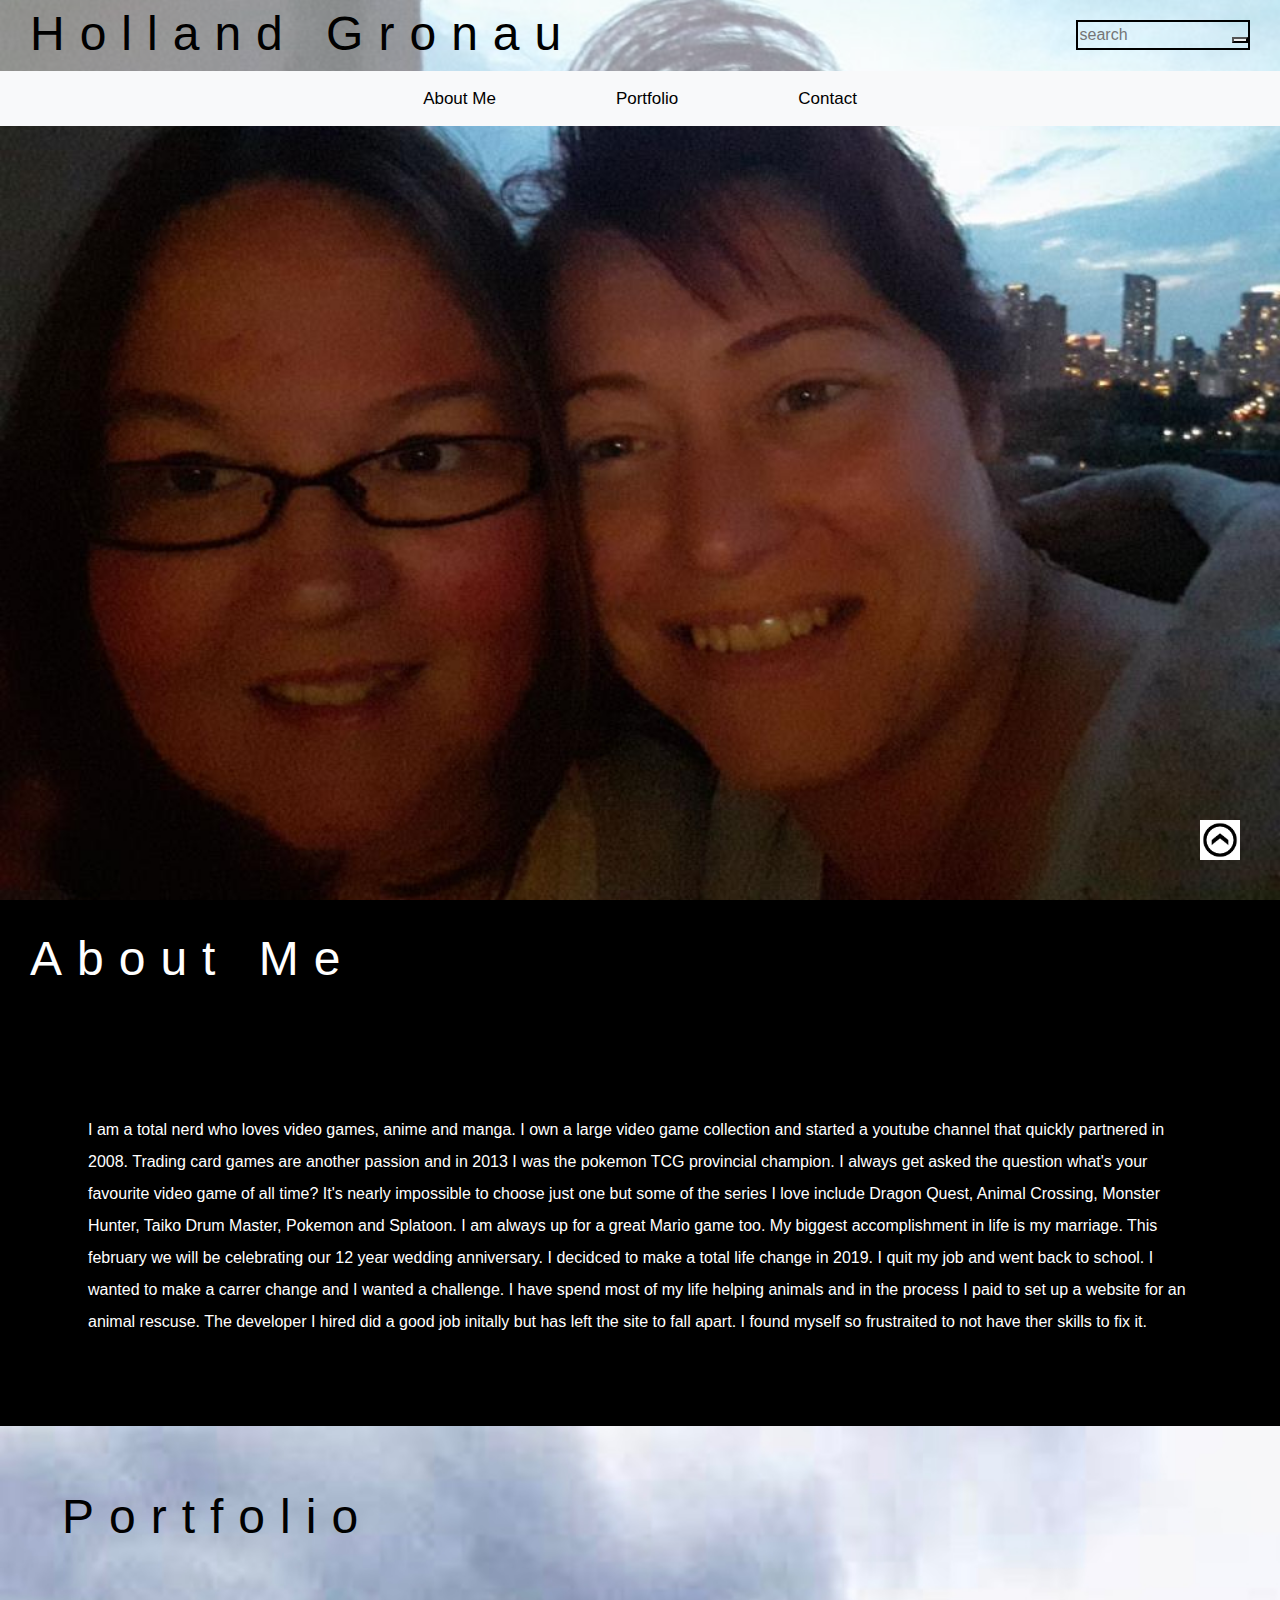
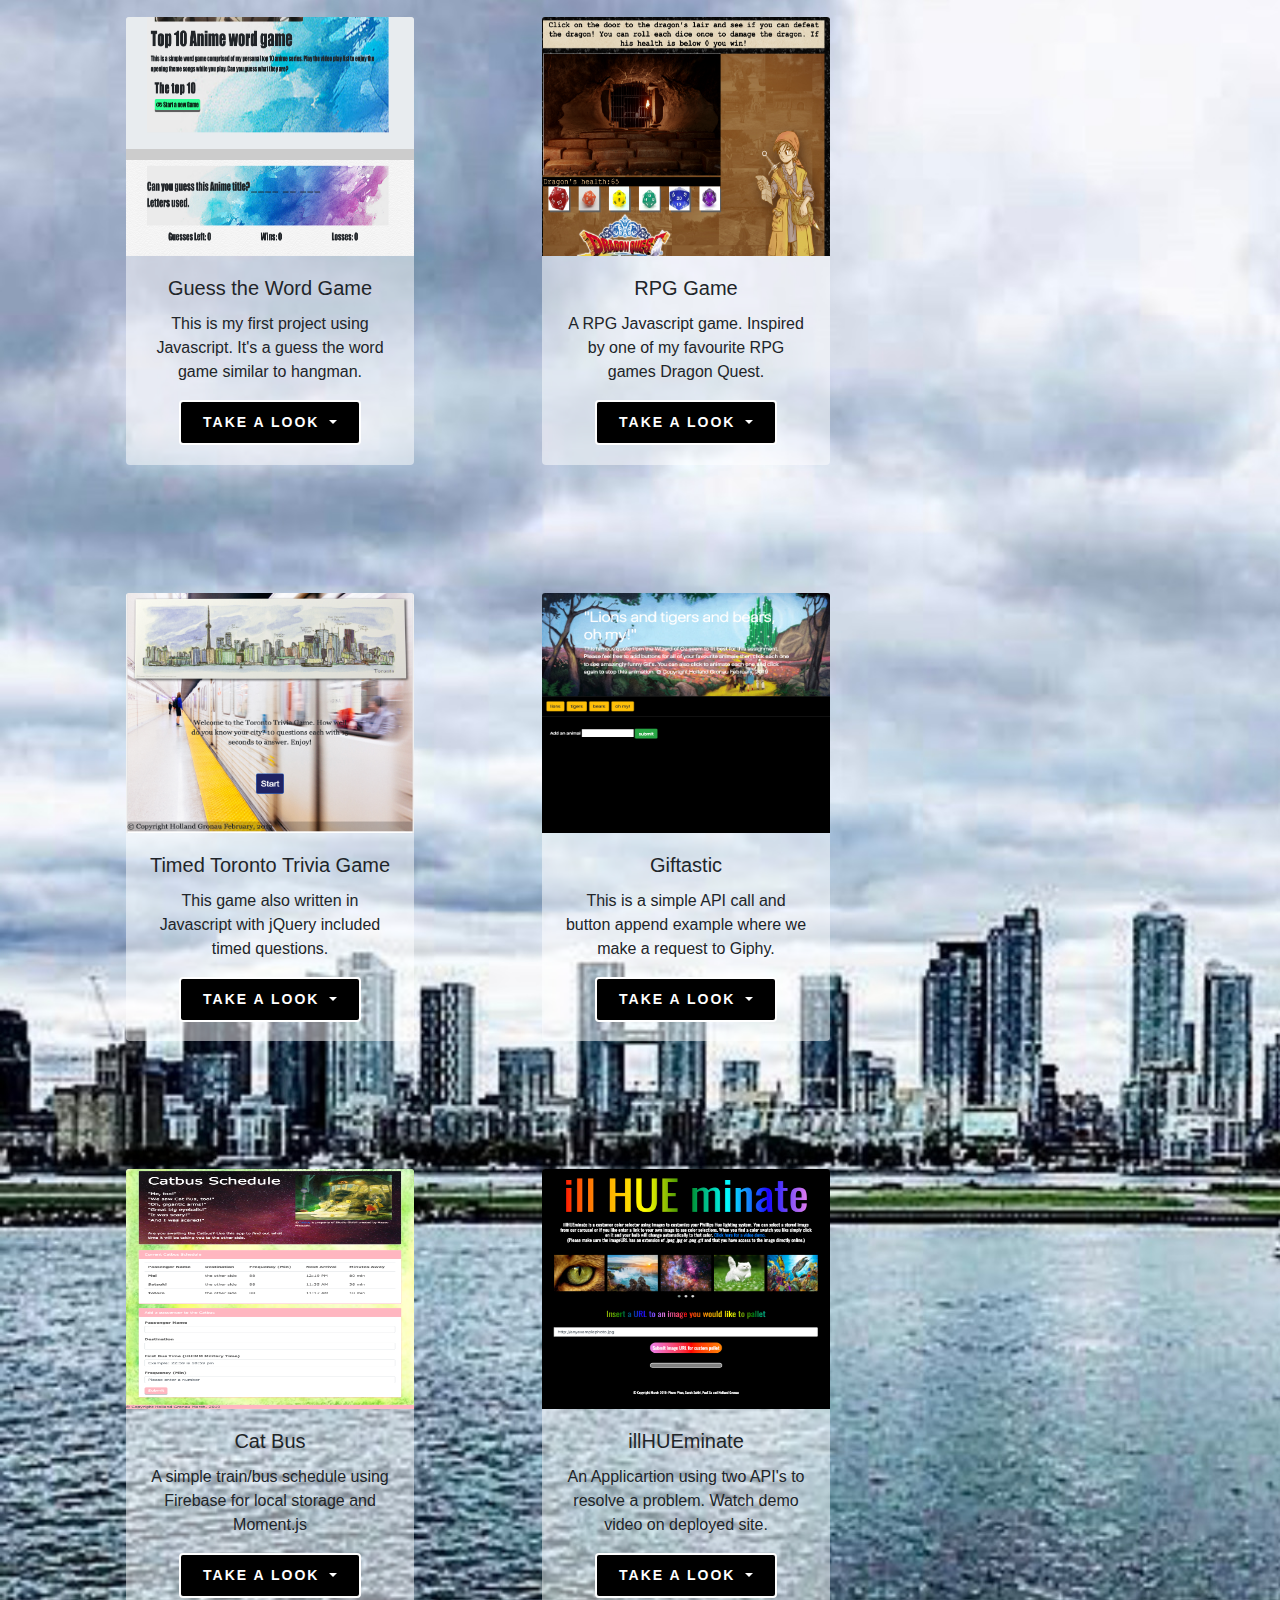
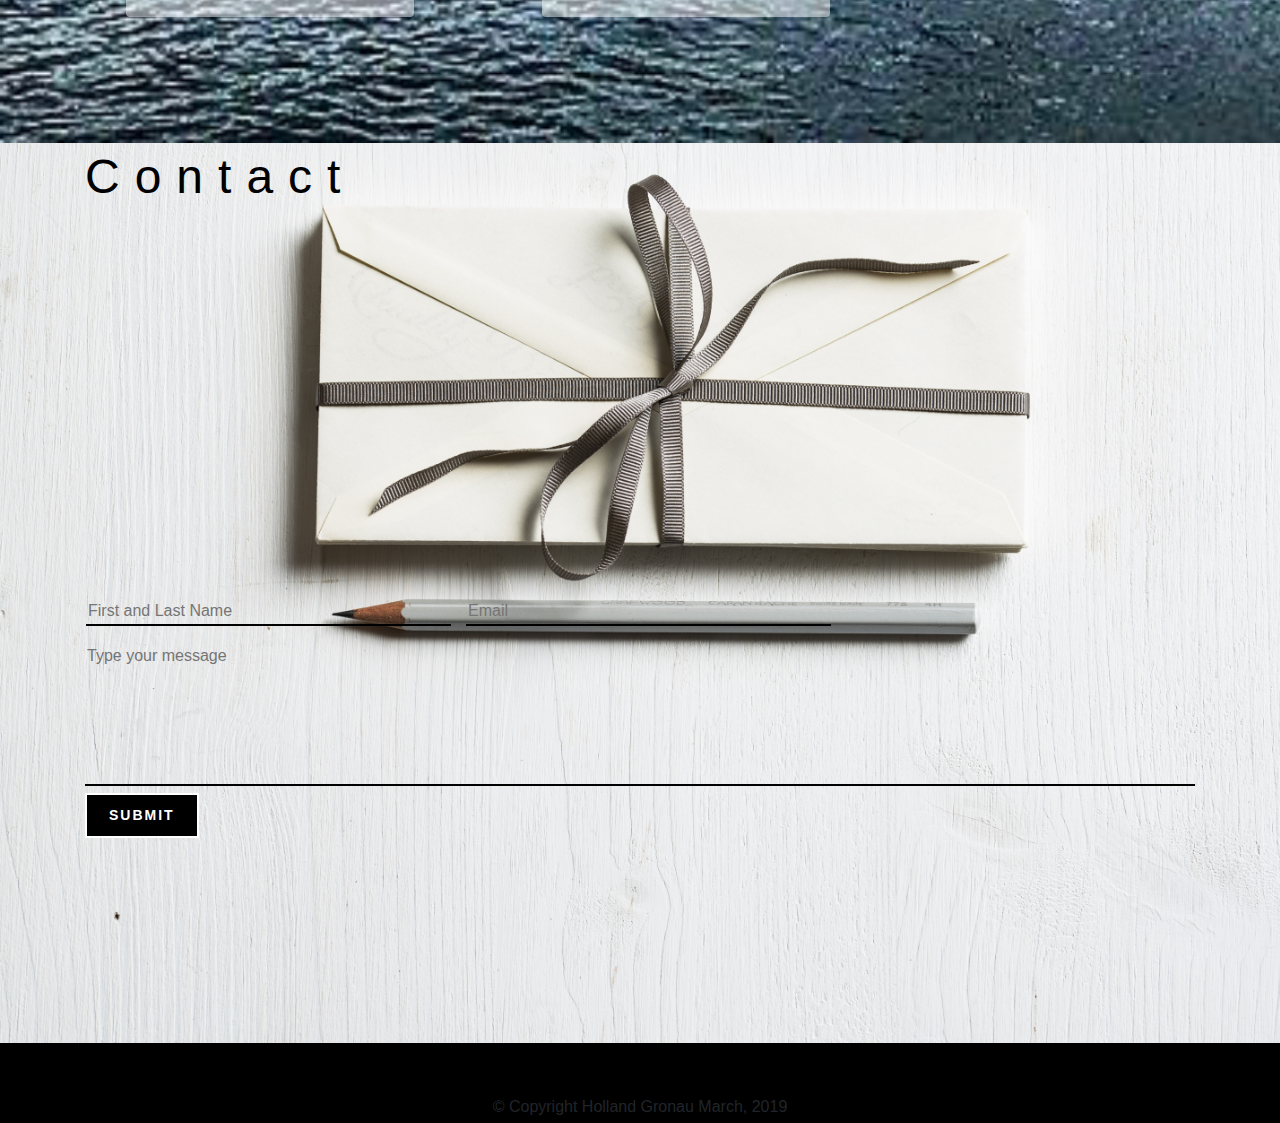
==== commit ea37fbb2: "Finished commit" ====
--- a/index.html
+++ b/index.html
@@ -48,11 +48,9 @@
     </div>
 </div>
 <!-- Navigation -->
-
 <!-- About -->
 <div id="aboutme">
     <h2>About Me</h2>
-
     <p class="maintext">
             I am a total nerd who loves video games, anime and manga. I own a large video game collection and started a youtube channel that quickly partnered in 2008. Trading card games are another passion and in 2013 I was the pokemon TCG provincial champion.
 
@@ -64,75 +62,129 @@
             
             I have spend most of my life helping animals and in the process I paid to set up a website for an animal rescuse. The developer I hired did a good job initally but has left the site to fall apart. I found myself so frustraited to not have ther skills to fix it.
     </p>
-
 </div>
 <!-- About -->
-
 <!-- Portfolio -->
 <div class="backdrop">
-
     <div class="portfolio-grid" id="portfolio">
         <h1 class="section">Portfolio</h1>            
-
+<!-- Card 1 -->
         <div class="card" style="width: 18rem;" id="card1">
             <img src="./assets/photos/wordgame.png" class="card-img-top" alt="...">
                 <div class="card-body">
                   <h5 class="card-title">Guess the Word Game</h5>
-                  <p class="card-text">This is my first project and first writing my own Javascript. It's a guess the word game similar to hangman. Try it out.</p>
-                  <a href="https://otakutoronto.github.io/Word-Game/" class="more-btn">Take a closer look</a>
-                </div>
-        </div>
-
+                  <p class="card-text">This is my first project using Javascript. It's a guess the word game similar to hangman.</p>
+                  <div class="btn-group" role="group" aria-label="Button group with nested dropdown">
+                    <div class="btn-group" role="group">
+                      <button id="btnGroupDrop1" type="button" class="btn btn-secondary dropdown-toggle" data-toggle="dropdown" aria-haspopup="true" aria-expanded="false">
+                        Take a look
+                      </button>
+                      <div class="dropdown-menu" aria-labelledby="btnGroupDrop1">
+                        <a class="dropdown-item" href="https://otakutoronto.github.io/Word-Game/">Deployed Site</a>
+                        <a class="dropdown-item" href="https://github.com/OtakuToronto/Word-Game">View my Code</a>
+                      </div>
+                    </div>
+                  </div>
+                </div>
+        </div>
+<!-- Card 2 -->
         <div class="card" style="width: 18rem;" id="card2">
             <img src="./assets/photos/rpggame.png" class="card-img-top" alt="...">
                 <div class="card-body">
                   <h5 class="card-title">RPG Game </h5>
-                  <p class="card-text">This is a simple RPG Javascript game with some jQuery. Inspired by one of my favourite RPG games Dragon Quest.</p>
-                  <a href="https://otakutoronto.github.io/unit4game/" class="more-btn">Take a closer look</a>
-                </div>
-        </div>
-
+                  <p class="card-text">A RPG Javascript game. Inspired by one of my favourite RPG games Dragon Quest.</p>
+                  <div class="btn-group" role="group" aria-label="Button group with nested dropdown">
+                    <div class="btn-group" role="group">
+                      <button id="btnGroupDrop1" type="button" class="btn btn-secondary dropdown-toggle" data-toggle="dropdown" aria-haspopup="true" aria-expanded="false">
+                        Take a look
+                      </button>
+                      <div class="dropdown-menu" aria-labelledby="btnGroupDrop1">
+                        <a class="dropdown-item" href="https://otakutoronto.github.io/unit4game/">Deployed Site</a>
+                        <a class="dropdown-item" href="https://github.com/OtakuToronto/unit4game">View my Code</a>
+                      </div>
+                    </div>
+                  </div>
+                </div>
+        </div>
+<!-- Card 3 -->
         <div class="card" style="width: 18rem;" id="card3">
             <img src="./assets/photos/triviagame.png" class="card-img-top" alt="...">
                 <div class="card-body">
                   <h5 class="card-title">Timed Toronto Trivia Game</h5>
                   <p class="card-text">This game also written in Javascript with jQuery included timed questions.</p>
-                  <a href="https://otakutoronto.github.io/TriviaGame/" class="more-btn">Take a closer look</a>
-                </div>
-        </div>
-
+                  <div class="btn-group" role="group" aria-label="Button group with nested dropdown">
+                    <div class="btn-group" role="group">
+                      <button id="btnGroupDrop1" type="button" class="btn btn-secondary dropdown-toggle" data-toggle="dropdown" aria-haspopup="true" aria-expanded="false">
+                        Take a look
+                      </button>
+                      <div class="dropdown-menu" aria-labelledby="btnGroupDrop1">
+                        <a class="dropdown-item" href="https://otakutoronto.github.io/TriviaGame/">Deployed Site</a>
+                        <a class="dropdown-item" href="https://github.com/OtakuToronto/TriviaGame">View my Code</a>
+                      </div>
+                    </div>
+                  </div>
+                </div>
+        </div>
+<!-- Card 4 -->
         <div class="card" style="width: 18rem;" id="card4">
             <img src="./assets/photos/giftastic.png" class="card-img-top" alt="...">
                 <div class="card-body">
                   <h5 class="card-title">Giftastic</h5>
                   <p class="card-text">This is a simple API call and button append example where we make a request to Giphy.</p>
-                  <a href="https://otakutoronto.github.io/GifTastic/" class="more-btn">Take a closer look</a>
-                </div>
-        </div>
-
+                  <div class="btn-group" role="group" aria-label="Button group with nested dropdown">
+                    <div class="btn-group" role="group">
+                      <button id="btnGroupDrop1" type="button" class="btn btn-secondary dropdown-toggle" data-toggle="dropdown" aria-haspopup="true" aria-expanded="false">
+                        Take a look
+                      </button>
+                      <div class="dropdown-menu" aria-labelledby="btnGroupDrop1">
+                        <a class="dropdown-item" href="https://otakutoronto.github.io/GifTastic/">Deployed Site</a>
+                        <a class="dropdown-item" href="https://github.com/OtakuToronto/GifTastic">View my Code</a>
+                      </div>
+                    </div>
+                  </div>
+                </div>
+        </div>
+<!-- Card 5 -->
         <div class="card" style="width: 18rem;" id="card5">
             <img src="./assets/photos/catbus.png" class="card-img-top" alt="...">
                 <div class="card-body">
-                  <h5 class="card-title">Card title</h5>
-                  <p class="card-text">Some quick example text to build on the card title and make up the bulk of the card's content.</p>
-                  <a href="https://otakutoronto.github.io/CatBus/" class="more-btn">Take a closer look</a>
-                </div>
-        </div>
-
+                  <h5 class="card-title">Cat Bus</h5>
+                  <p class="card-text">A simple train/bus schedule using Firebase for local storage and Moment.js</p>
+                  <div class="btn-group" role="group" aria-label="Button group with nested dropdown">
+                    <div class="btn-group" role="group">
+                      <button id="btnGroupDrop1" type="button" class="btn btn-secondary dropdown-toggle" data-toggle="dropdown" aria-haspopup="true" aria-expanded="false">
+                        Take a look
+                      </button>
+                      <div class="dropdown-menu" aria-labelledby="btnGroupDrop1">
+                        <a class="dropdown-item" href="https://otakutoronto.github.io/CatBus/">Deployed Site</a>
+                        <a class="dropdown-item" href="https://github.com/OtakuToronto/CatBus">View my Code</a>
+                      </div>
+                    </div>
+                  </div>
+                </div>
+        </div>
+<!-- Card 6 -->
         <div class="card" style="width: 18rem;" id="card6">
             <img src="./assets/photos/illhueminate.png" class="card-img-top" alt="...">
                 <div class="card-body">
-                  <h5 class="card-title">Card title</h5>
-                  <p class="card-text">Some quick example text to build on the card title and make up the bulk of the card's content.</p>
-                  <a href="https://otakutoronto.github.io/illHUEminate/" class="more-btn">Take a closer look</a>
+                  <h5 class="card-title">illHUEminate</h5>
+                  <p class="card-text">An Applicartion using two API's to resolve a problem. Watch demo video on deployed site.</p>
+                  <div class="btn-group" role="group" aria-label="Button group with nested dropdown">
+                    <div class="btn-group" role="group">
+                        <button id="btnGroupDrop1" type="button" class="btn btn-secondary dropdown-toggle" data-toggle="dropdown" aria-haspopup="true" aria-expanded="false">
+                                Take a look
+                        </button>
+                        <div class="dropdown-menu" aria-labelledby="btnGroupDrop1">
+                            <a class="dropdown-item" href="https://otakutoronto.github.io/illHUEminate/">Deployed Site</a>
+                            <a class="dropdown-item" href="https://github.com/OtakuToronto/illHUEminate">View my Code</a>
+                          </div>
+                    </div>
+                </div>
             </div>
         </div>
     </div>
 </div>
-
-
 <!-- Portfolio -->
-
 <!-- Contact -->
 <div class="inform" id="contact">
     <div class="container">
@@ -140,15 +192,12 @@
         <div class="inform_form">
             <form action="#" method="post">
                 <div class="row">
-                    
                     <div class="col-sm-4 col-md-4 form-left">
                         <input type="text" name="name" placeholder="First and Last Name" required="">
                     </div>
-                    
                     <div class="col-sm-4 col-md-4 form-left">
                         <input type="email" name="email" placeholder="Email" required="">
                     </div>
-                    
                 </div>
                 <!-- <div class="clearfix">     -->
                 </div>
@@ -159,52 +208,19 @@
     </div>
  </div>
  <!-- Contact -->
-
+ <div class="icons">
+    <a class="cv" href="./assets/photos/HGCVpdf.pdf"><i class="far fa-file"></i></i></a>
+    <a class="in" href="https://www.linkedin.com/in/holland-gronau-3a7902177/"><i class="fab fa-linkedin-in"></i></a>
+    <a class="git" href="https://github.com/OtakuToronto"><i class="fab fa-github"></i></a>
+</div>
  <!-- Footer and icons -->
  <footer>
-     <div class="container">
-         <div class="row">
-             <div class="col-md-4 three-col">
-                    
-                 <div class="col-md-4 mid-row">
-                     <h4>Facebook</h4>
-                     <a href="#"><i class="fab fa-facebook-f"></i></a>
-                     <!-- <a href="#"><i class="fas fa-facebook-f"></i></a>
-                     <a href="#"><i class="fas fa-facebook-f"></i></a> -->
-                 </div>
-                 <p>Copyright</p>
-                 
-         </div>
-     </div>
+    <p class="copyright">© Copyright Holland Gronau March, 2019</p>
  </footer>
  <a href="#" id="back-to-top" title="Back to top"></a>
  <!-- Footer and icons -->
     <script type="text/javascript" src="https://cdnjs.cloudflare.com/ajax/libs/jquery/3.2.1/jquery.min.js"></script>
-    <script>
-    $(window).load(function(){
-        if ($('#back-to-top').length) {
-            var scrollTrigger = 100,
-            backToTop = function () {
-                var scrollTop = $(window).scrollTop();
-                if (scrollTop > scrollTrigger) {
-                    $('back-to-top').addClass('show');
-                } else {
-                    $('#back-to-top').removeClass('show');
-                }
-            };
-            backToTop();
-            $(window).on('scroll', function () {
-                backToTop();
-            });
-            $('#back-to-top').on('click', function(e) {
-                e.preventDefault();
-                $('html,body').animate({
-                    scrollTop: 0
-                }, 700);
-            });
-    }
-    });
-    </script>
+    <script type="text/javascript" src="./assets/js/backbutton.js"></script>
     <script src="https://code.jquery.com/jquery-3.2.1.slim.min.js" integrity="sha384-KJ3o2DKtIkvYIK3UENzmM7KCkRr/rE9/Qpg6aAZGJwFDMVNA/GpGFF93hXpG5KkN" crossorigin="anonymous"></script>
     <script src="https://cdnjs.cloudflare.com/ajax/libs/popper.js/1.12.9/umd/popper.min.js" integrity="sha384-ApNbgh9B+Y1QKtv3Rn7W3mgPxhU9K/ScQsAP7hUibX39j7fakFPskvXusvfa0b4Q" crossorigin="anonymous"></script>
     <script src="https://maxcdn.bootstrapcdn.com/bootstrap/4.0.0/js/bootstrap.min.js" integrity="sha384-JZR6Spejh4U02d8jOt6vLEHfe/JQGiRRSQQxSfFWpi1MquVdAyjUar5+76PVCmYl" crossorigin="anonymous"></script>
--- a/assets/css/style.css
+++ b/assets/css/style.css
@@ -80,9 +80,10 @@
 }
 .maintext {
     line-height: 2em;
-    padding: 30px;
-}
-.more-btn {
+    padding: 5.5em;
+    margin-bottom: 0px;
+}
+#btnGroupDrop1 {
     font-size: 14px;
     color: white;
     font-weight: 600;
@@ -92,10 +93,21 @@
     background: black;
     padding: 10px 22px;
     border: 2px solid white;
-}
-.more-btn:hover {
-    color: black;
-    background: white;
+    transition: 0.5s all;
+}
+.dropdown-menu {
+    background: black;
+    padding: 10px 22px;
+    border: 2px solid white;
+    transition: 0.5s all;
+}
+.dropdown-item{
+    font-size: 14px;
+    color: white;
+    font-weight: 600;
+    text-decoration: none;
+    text-transform: uppercase;
+    letter-spacing: 2px;
 }
 .portfolio {
     margin-top: 80px;
@@ -121,7 +133,6 @@
     text-align: center;
     padding: 30px;
     transition: 0.5s all;
-    
 }
 .portfolio-grid:hover {
     box-shadow: 2px 15px 70px 2px rbg(0,0,0, 0.75);
@@ -171,19 +182,21 @@
     transition: all 0.5s ease-in-out;
 }
 .inform input[type="submit"] {
-    outline: none;
-    color: black;
-    padding: 0.7em 1em;
     font-size: 14px;
-    margin: 1em 0 0 0;
-    border: 1px solid black;
-    background: #ff4f81;
+    color: white;
+    font-weight: 600;
+    text-decoration: none;
+    text-transform: uppercase;
+    letter-spacing: 2px;
+    background: black;
+    padding: 10px 22px;
+    border: 2px solid white;
     transition: 0.5s all;
 }
 .inform input[type="submit"]:hover {
-    background: none;
-    color: black;
-    border: 1px solid black;
+    color: black;
+    background: white;
+    border: 2px solid black;
 }
 .inform input[type="text"]:hover, .inform input[type="text"]:focus, .inform input[type="email"]:hover, .inform input[type="email"]:focus, .inform textarea:hover, .inform textarea:focus {
     border-color: #ff4f81;
@@ -198,15 +211,45 @@
     height: 40px;
     text-align: center;
     background: url(../photos/back.png) no-repeat 0px 0px;
-    color: #444;
+    background-color: rgb(255,255,255,0.5);
     cursor: pointer;
     border: none;
     text-decoration: none;
     background-size: 40px;
-    opacity: 0;
-}
-#back-to-top.show {
-    opacity: 1;
+}
+.icons {
+    width: 100%;
+    background-color: black;
+}
+.cv {
+    font-size: 2em;
+    color: white;
+    margin-left: 5em;
+    margin-right: 5em;
+}
+.in {
+    font-size: 2em;
+    color: white;
+    margin-right: 5em;
+}
+.git {
+    font-size: 2em;
+    color: white;
+    margin-right: 5em;
+}
+.cv:hover, .in:hover, .git:hover {
+    color: #ff4f81;
+}
+footer {
+    text-align: center;
+    line-height: 2em;
+    background-color: black;
+    position: sticky;
+    font-size: 1em;
+    margin-bottom: 0px;
+}
+.copyright {
+    margin-bottom: 0px;
 }
 /* Footer Endes */
 @media(max-width: 1200px) {
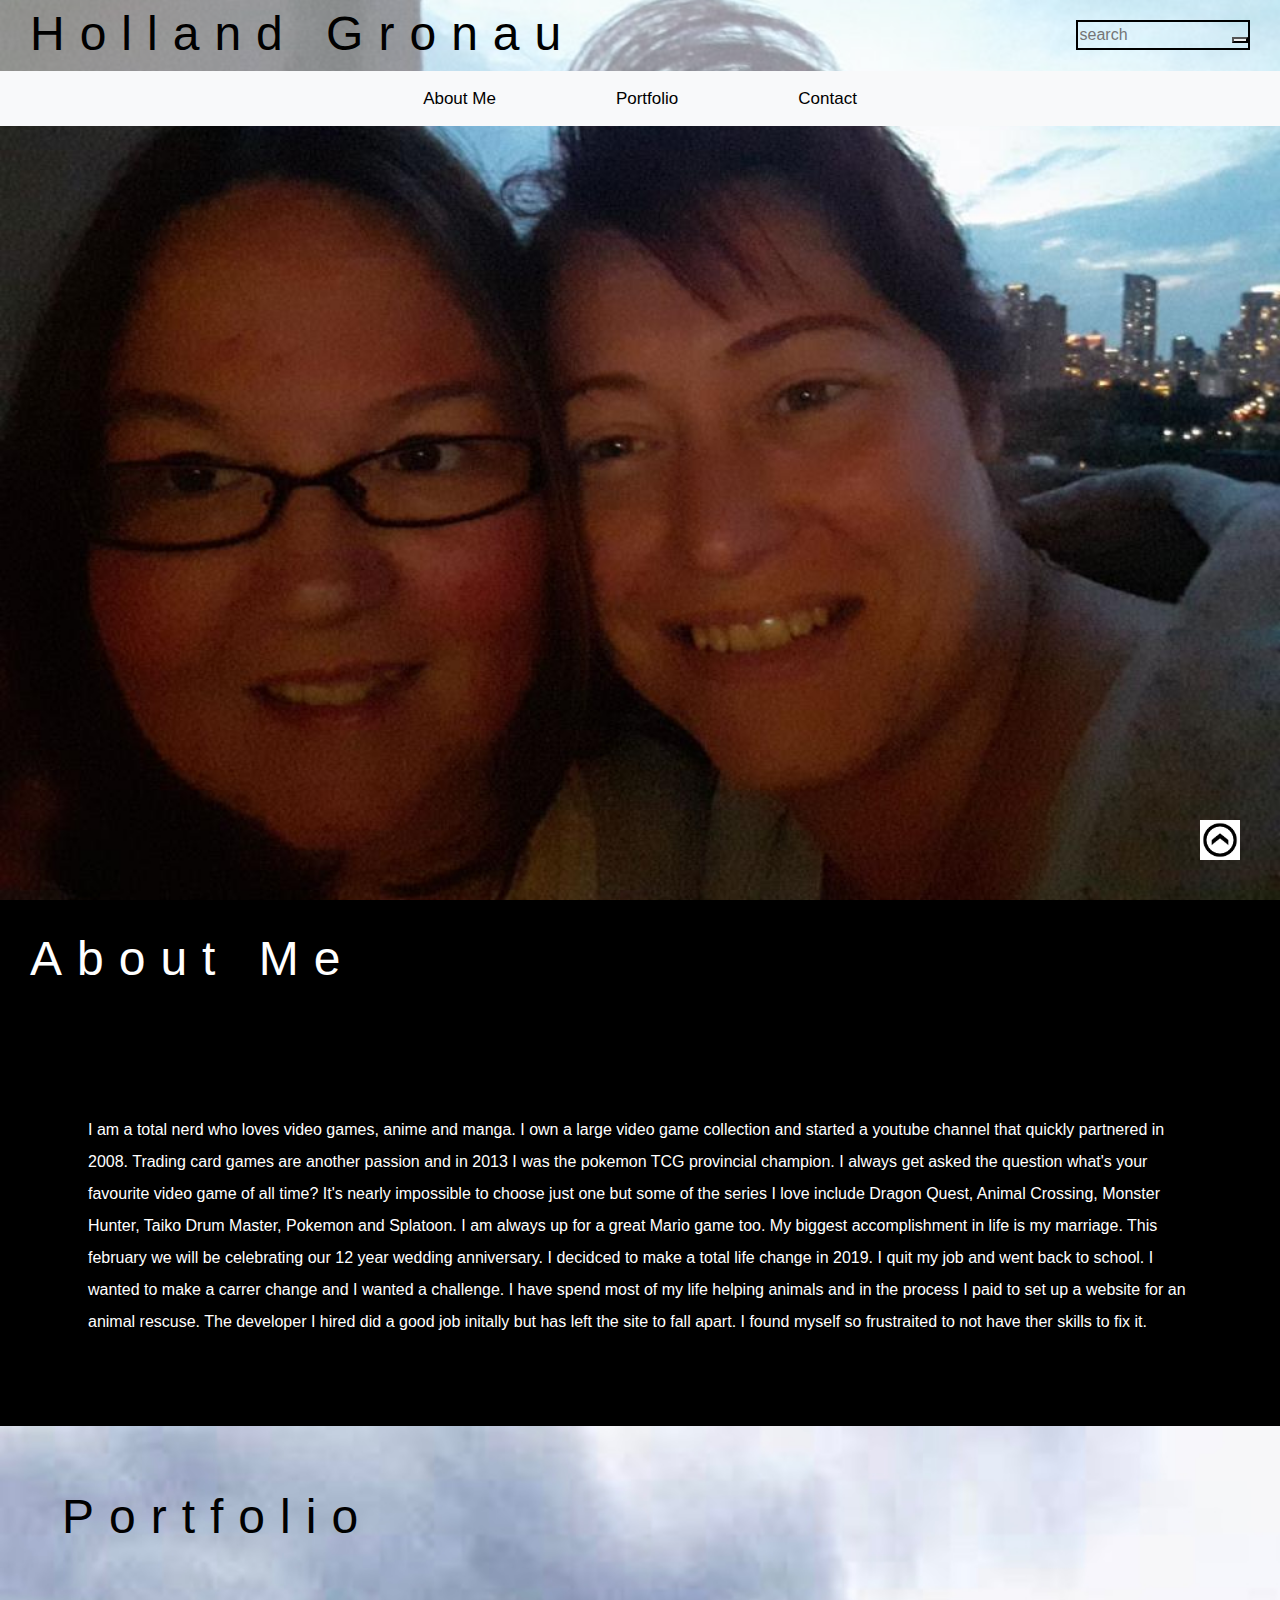
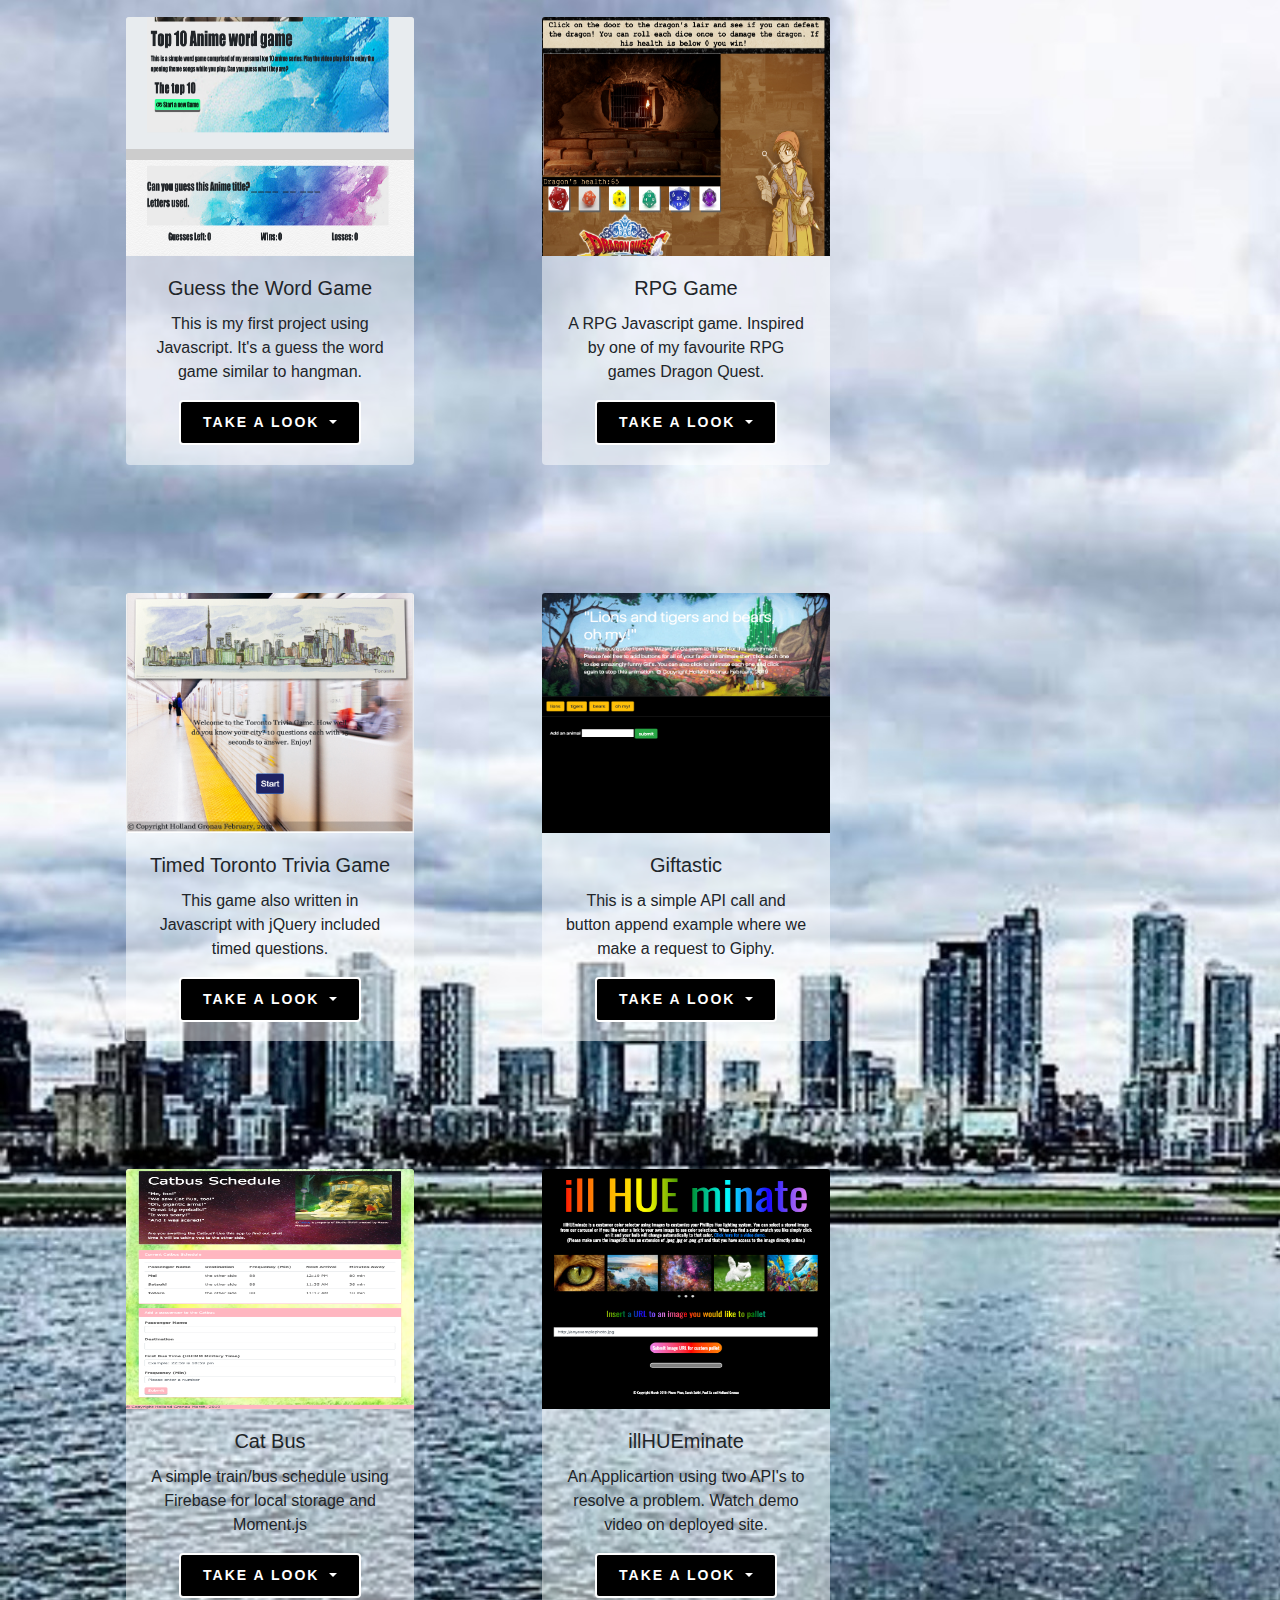
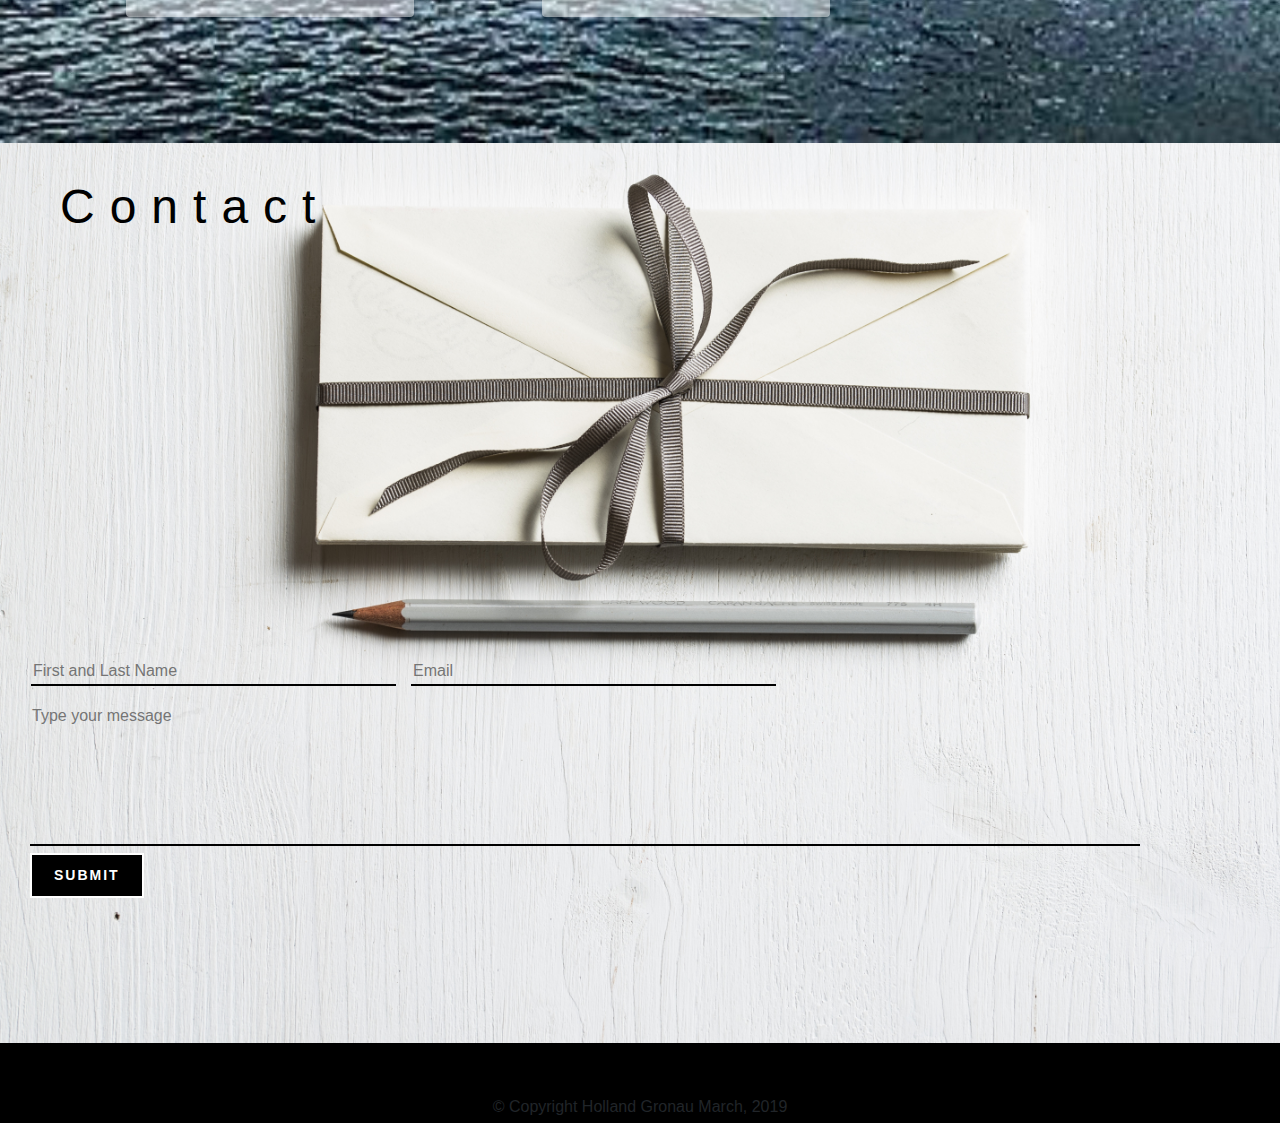
==== commit 80e0197a: "Magin adjustment" ====
--- a/index.html
+++ b/index.html
@@ -187,8 +187,8 @@
 <!-- Portfolio -->
 <!-- Contact -->
 <div class="inform" id="contact">
-    <div class="container">
-        <h1 class="section">Contact</h1>
+    <div id="contactform" class="container">
+        <h2 class="section">Contact</h2>
         <div class="inform_form">
             <form action="#" method="post">
                 <div class="row">
--- a/assets/css/style.css
+++ b/assets/css/style.css
@@ -200,6 +200,9 @@
 }
 .inform input[type="text"]:hover, .inform input[type="text"]:focus, .inform input[type="email"]:hover, .inform input[type="email"]:focus, .inform textarea:hover, .inform textarea:focus {
     border-color: #ff4f81;
+}
+#contactform {
+    margin-left: 15px;
 }
 /* Contact ends */
 #back-to-top {
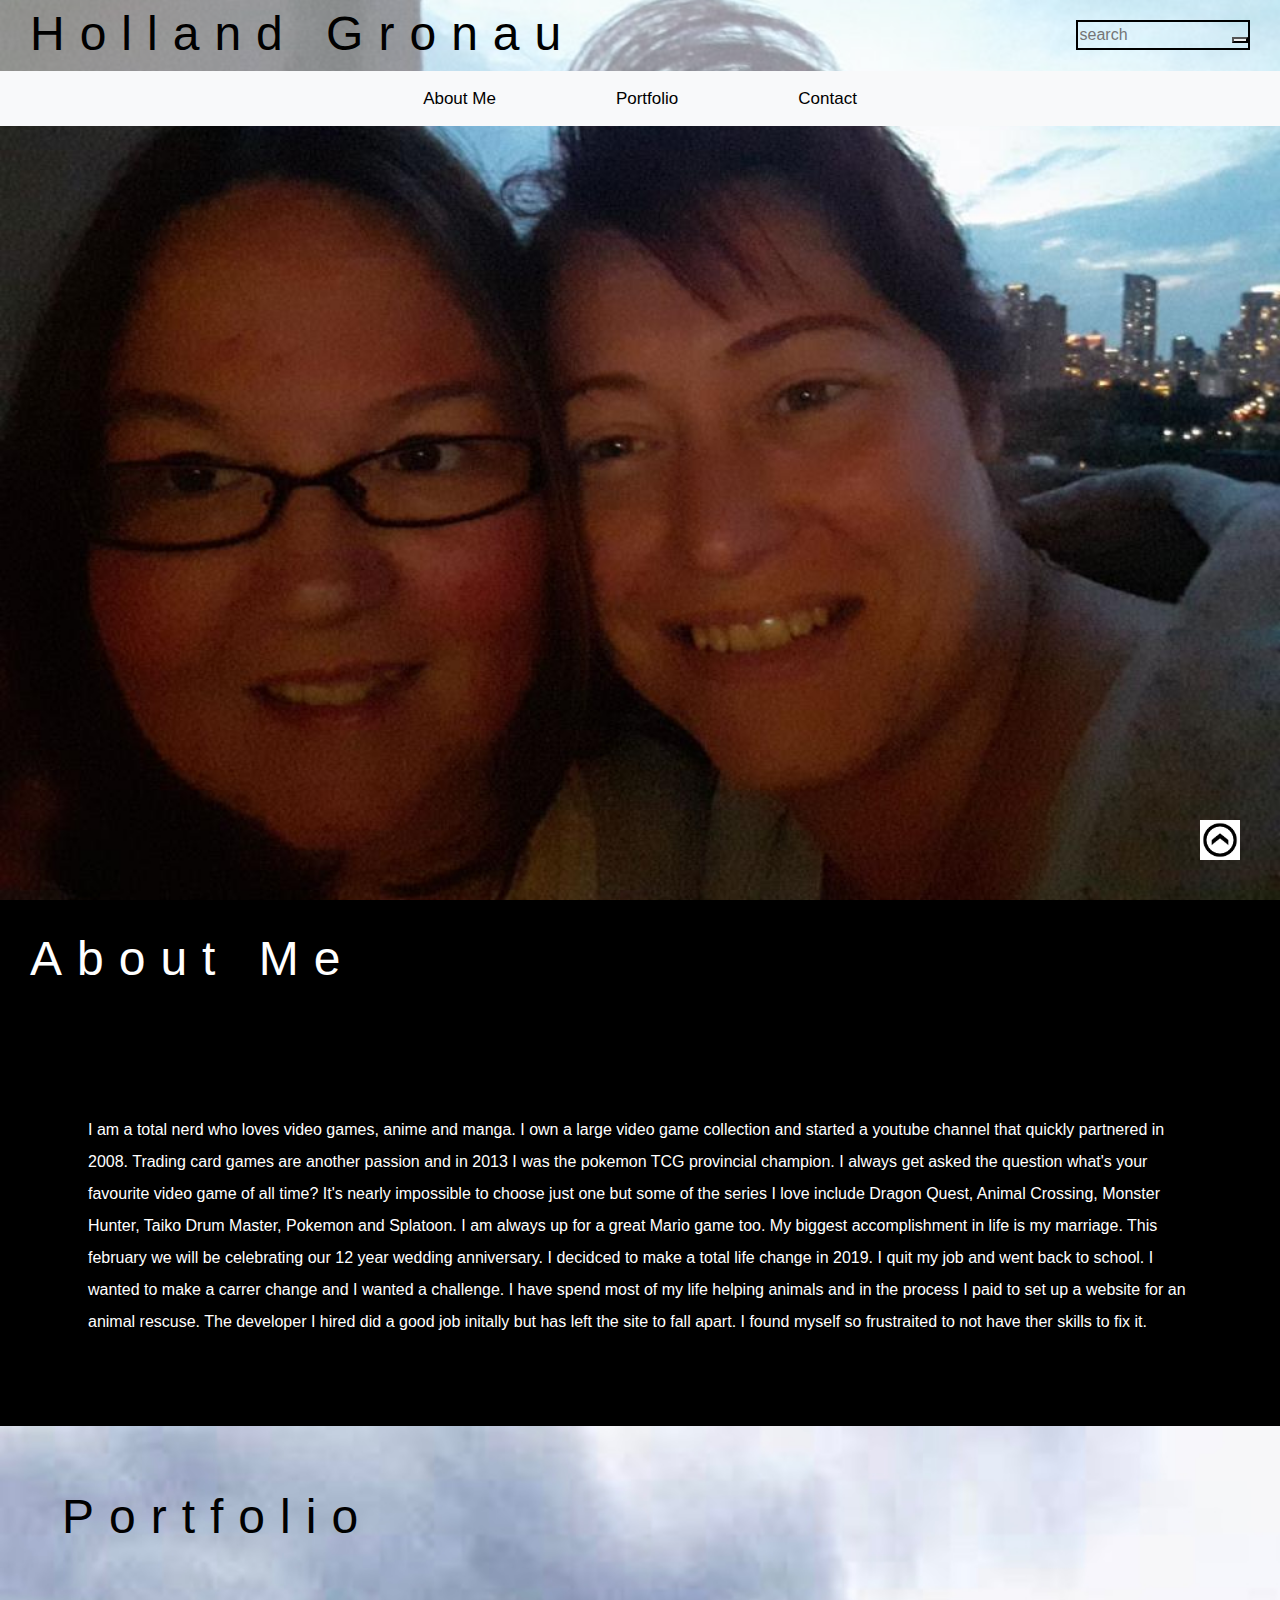
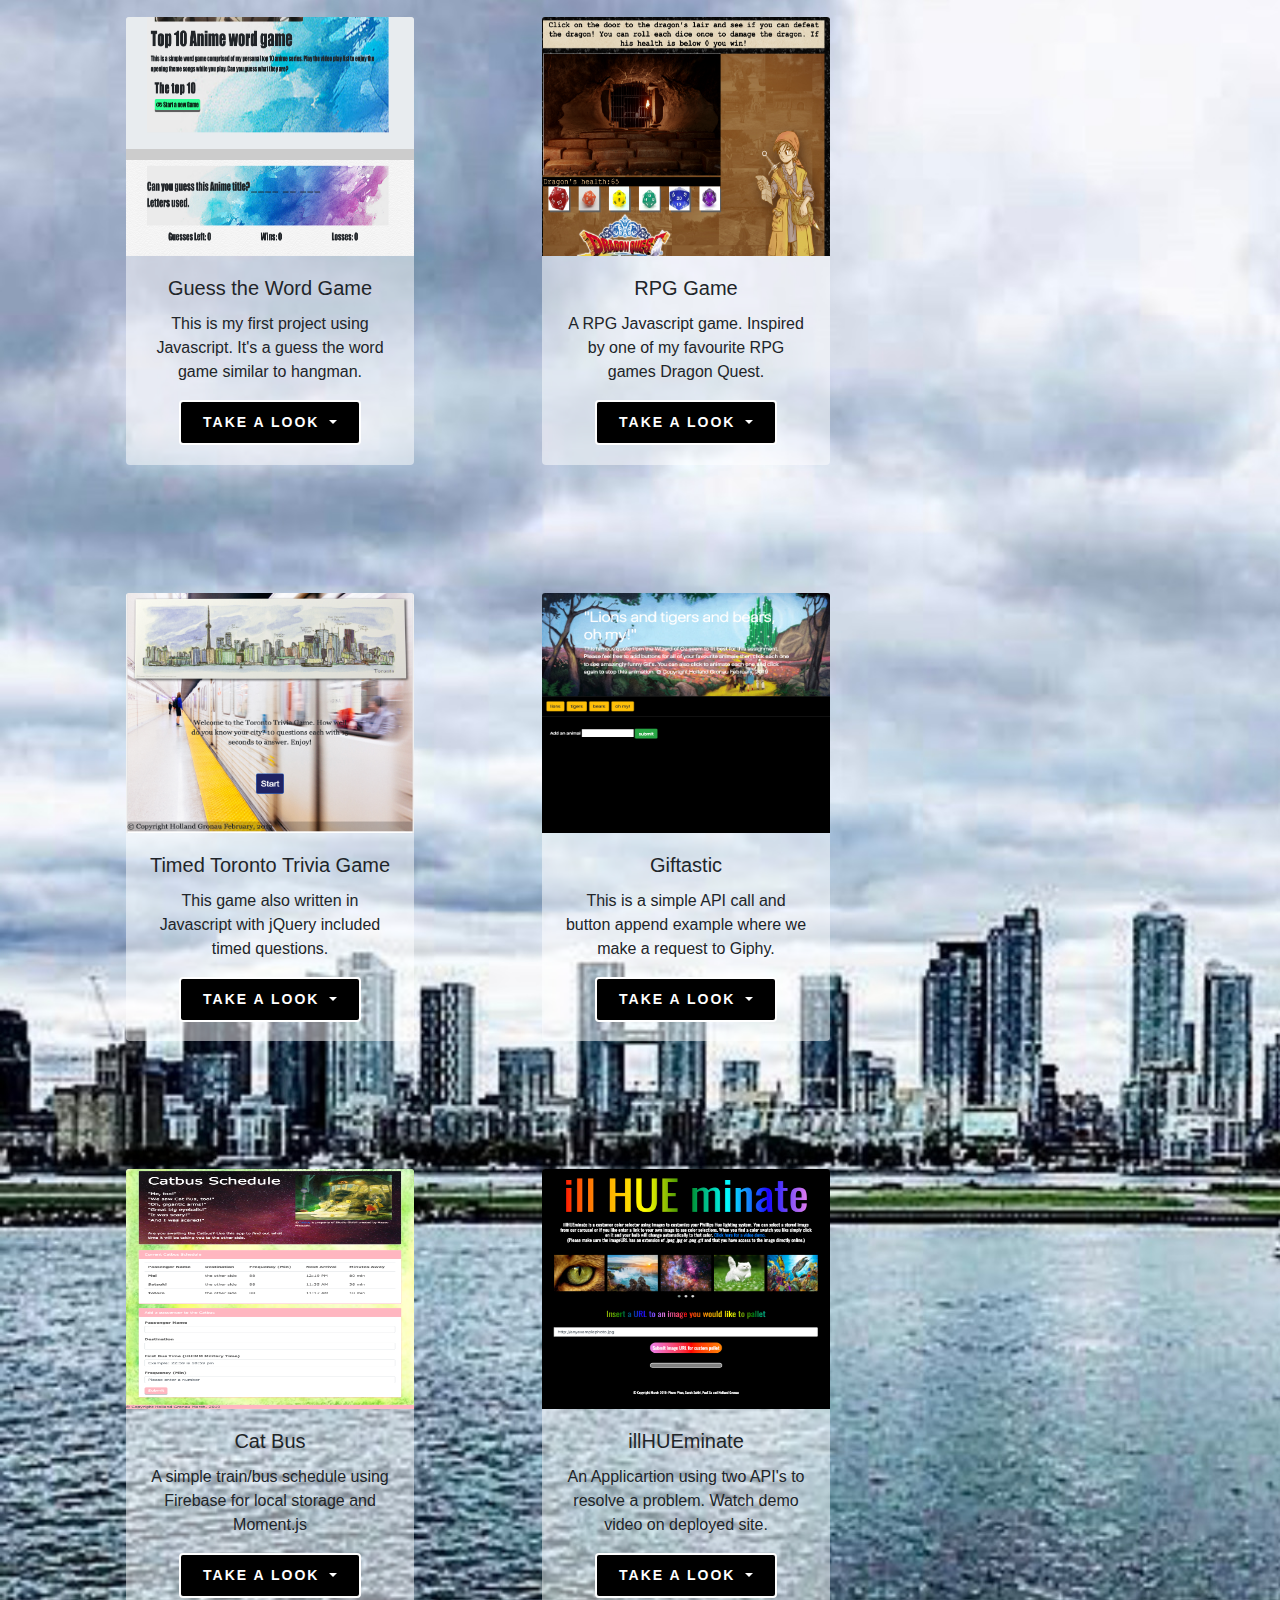
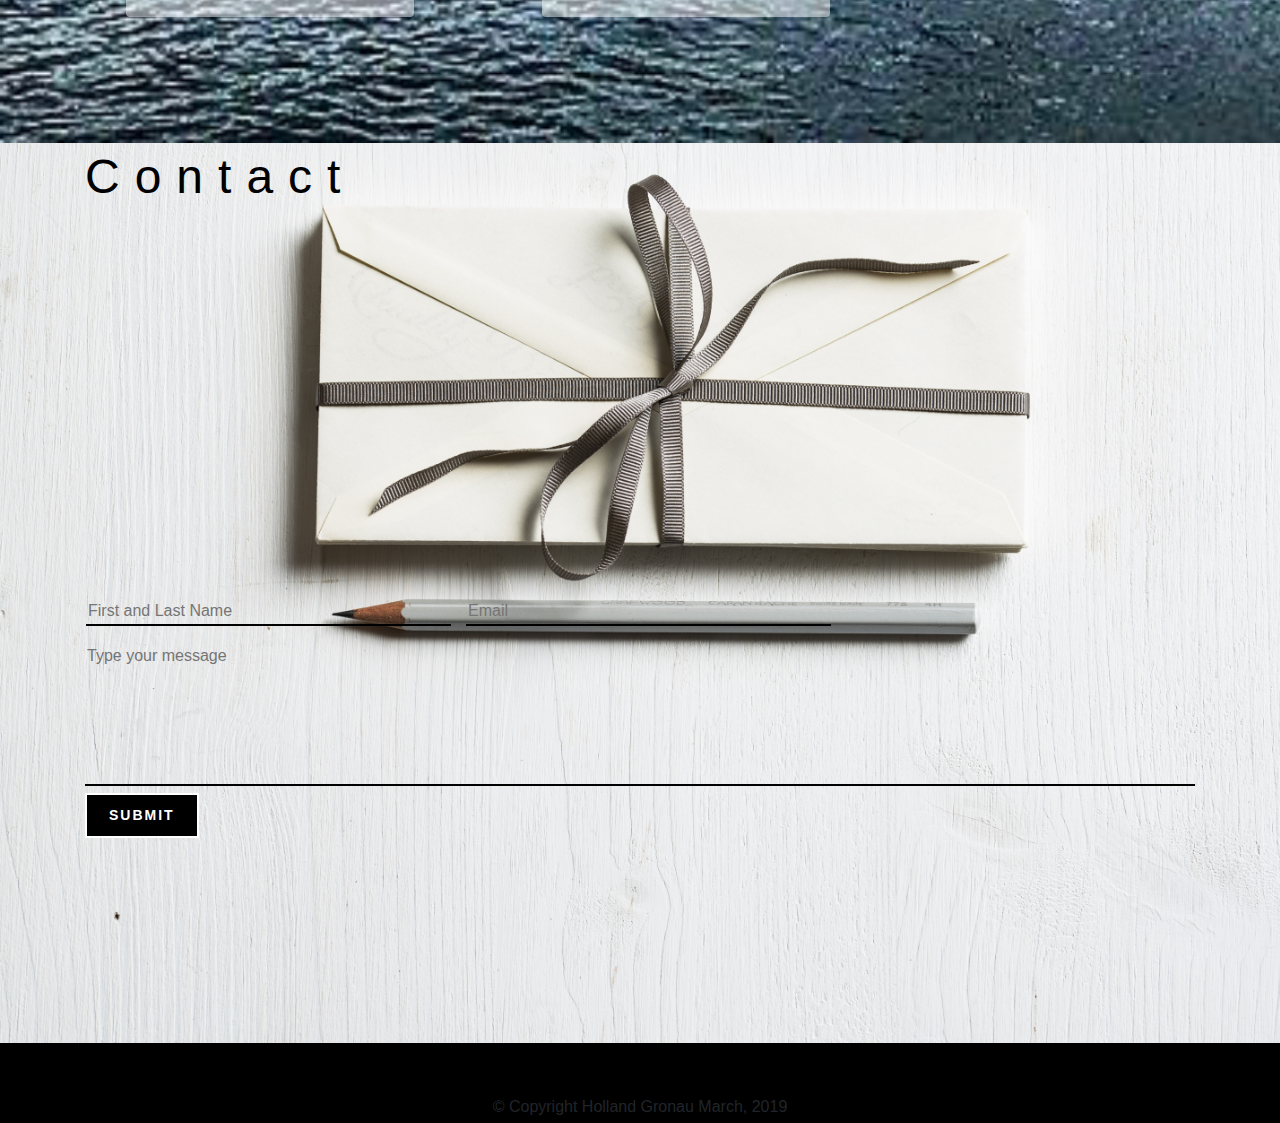
==== commit cd8ae010: "margin fix" ====
--- a/index.html
+++ b/index.html
@@ -187,8 +187,8 @@
 <!-- Portfolio -->
 <!-- Contact -->
 <div class="inform" id="contact">
-    <div id="contactform" class="container">
-        <h2 class="section">Contact</h2>
+    <div class="container">
+        <h1 class="section">Contact</h1>
         <div class="inform_form">
             <form action="#" method="post">
                 <div class="row">
